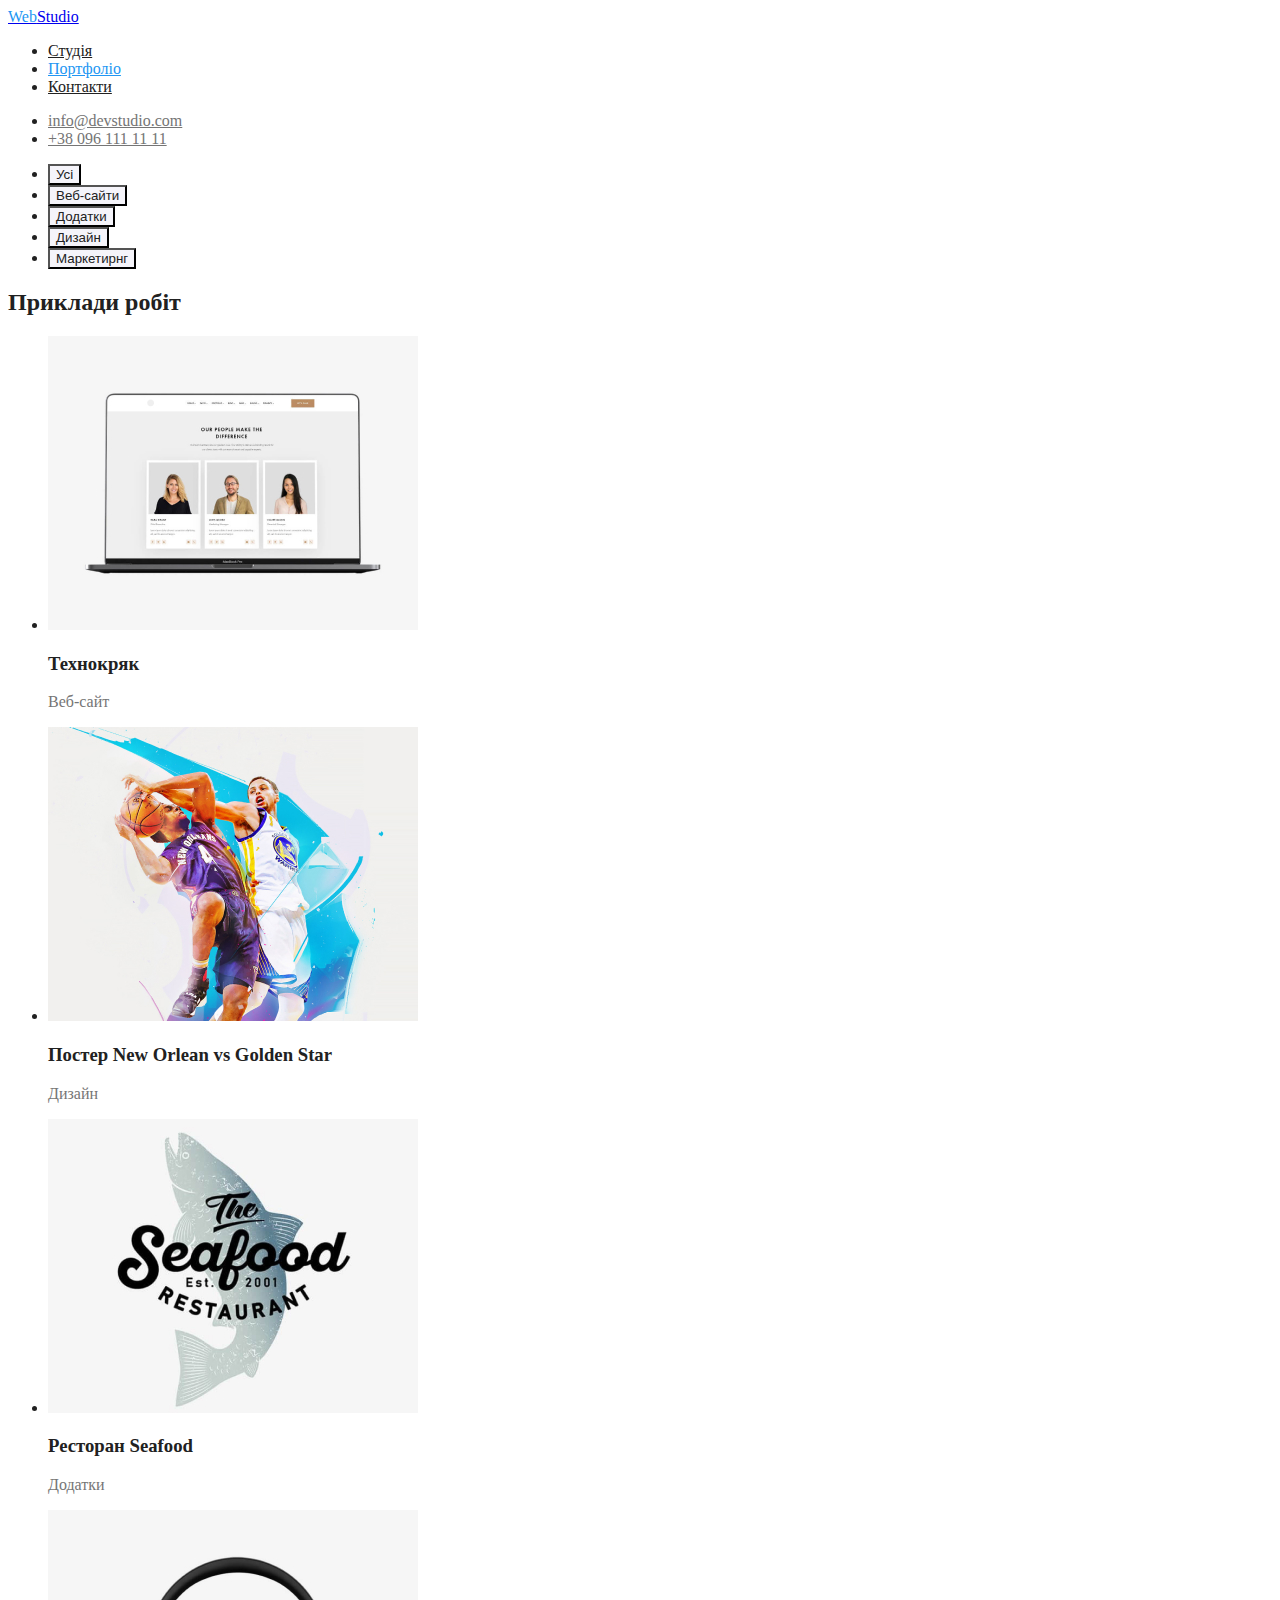
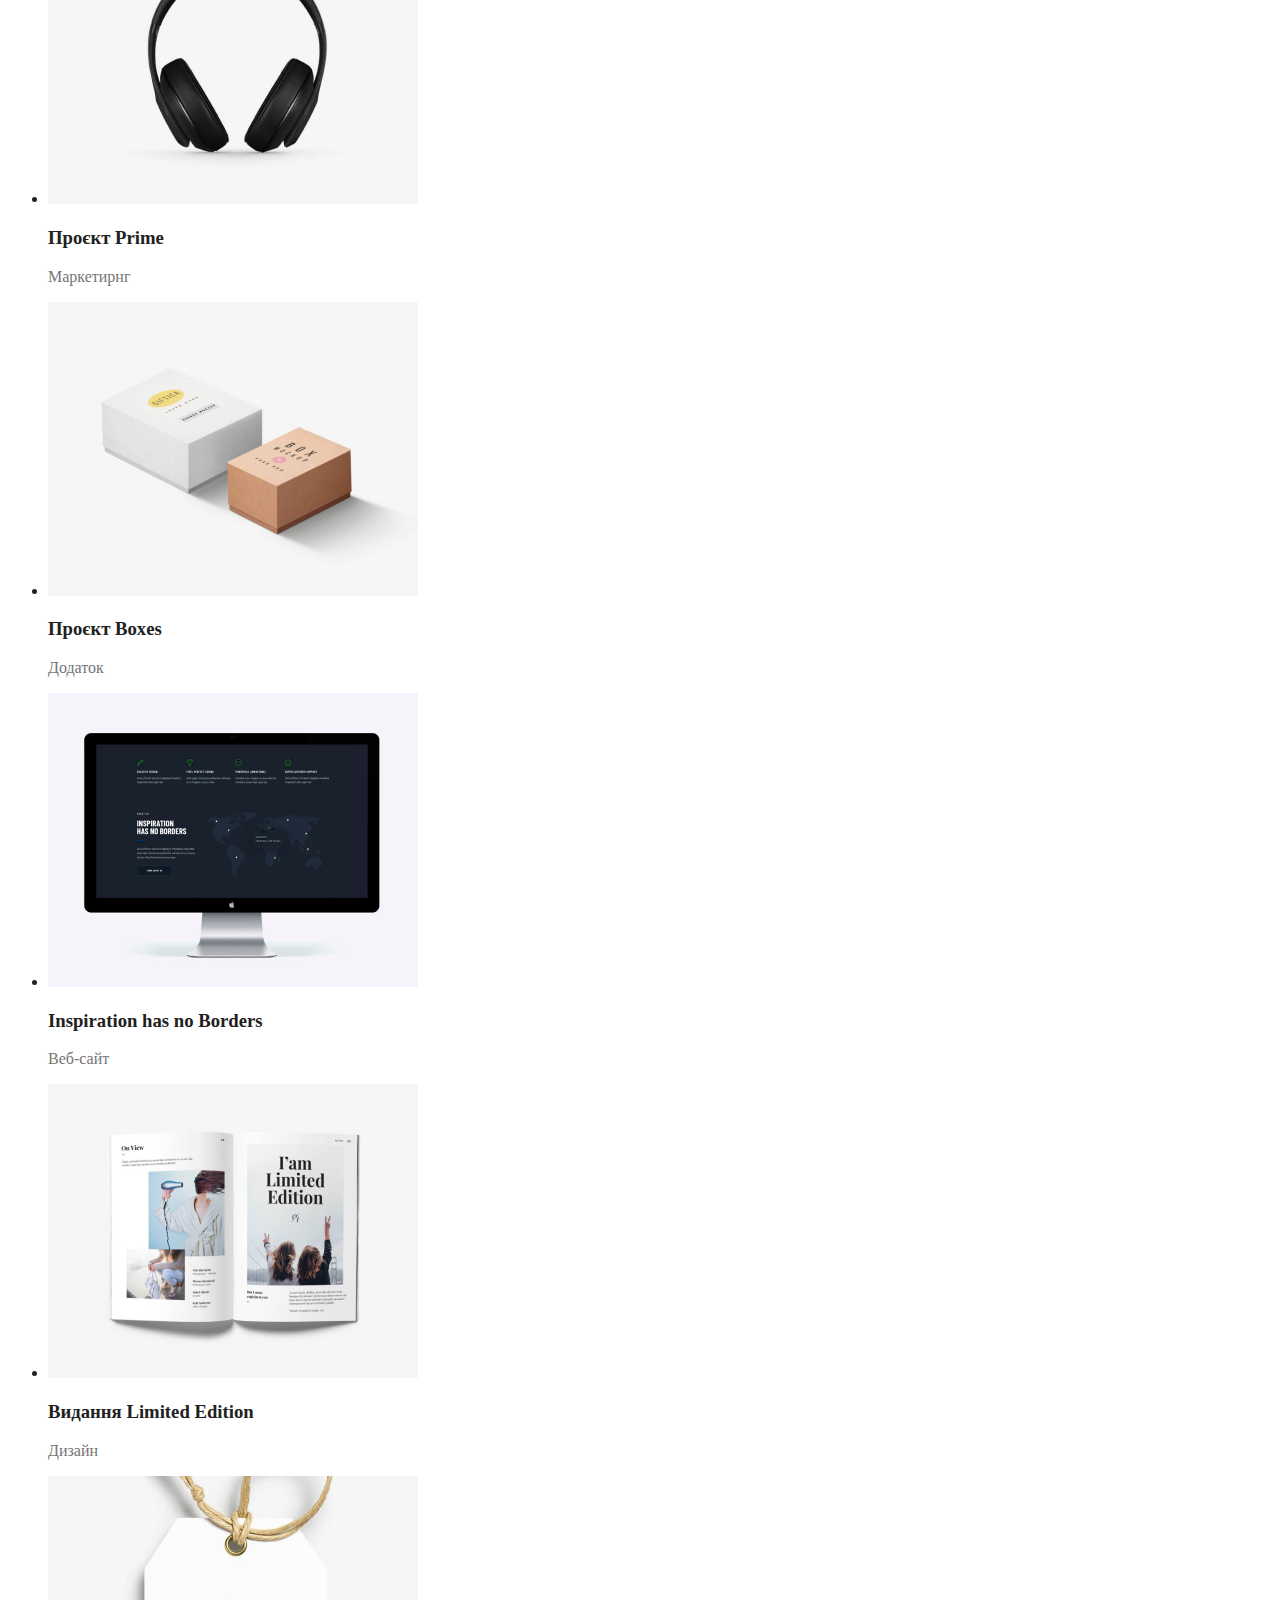
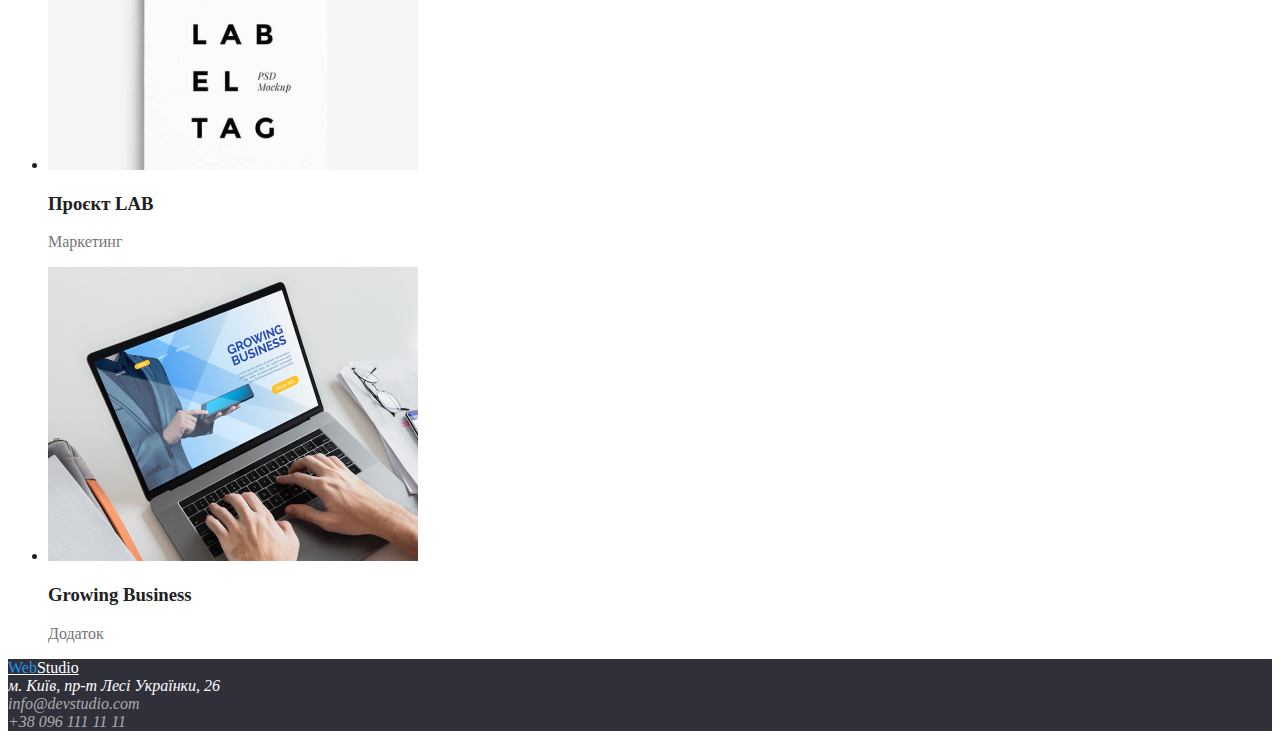
==== portfolio.html @ 151d794c "added portfolio and color style" ====
<!DOCTYPE html>
<html lang="uk">
  <head>
    <meta charset="UTF-8" />
    <meta http-equiv="X-UA-Compatible" content="IE=edge" />
    <meta name="viewport" content="width=device-width, initial-scale=1.0" />
    <title>Document</title>
    <link rel="stylesheet" href="./css/styles.css" />
  </head>
  <body>
    <header>
      <nav>
        <a href="/" class="logo"><span class="logo-web">Web</span>Studio </a>

        <ul class="navs">
          <li><a href="./index.html" class="nav">Студія</a></li>
          <li><a href="./portfolio.html" class="nav active">Портфоліо</a></li>
          <li><a href="" class="nav">Контакти</a></li>
        </ul>
      </nav>
      <ul class="contacts">
        <li><a href="mailto:info@devstudio.com" class="contact">info@devstudio.com</a></li>
        <li><a href="tel:+380961111111" class="contact">+38 096 111 11 11</a></li>
      </ul>
    </header>
    <main>
      <section>
        <ul>
          <li><button type="button" class="btn primary">Усі</button></li>
          <li><button type="button" class="btn primary">Веб-сайти</button></li>
          <li><button type="button" class="btn primary">Додатки</button></li>
          <li><button type="button" class="btn primary">Дизайн</button></li>
          <li><button type="button" class="btn primary">Маркетирнг</button></li>
        </ul>
      </section>
      <section>
        <h2>Приклади робіт</h2>
        <ul>
          <li>
            <img src="./images/portfolio/techno.jpg" alt="Веб-сайт Технокряк" width="370"/>
            <h3>Технокряк</h3>
            <p class="work-type">Веб-сайт</p>
          </li>
          <li>
            <img src="./images/portfolio/poster.jpg" alt="Дизайн постеру" width="370" />
            <h3>Постер <span lang="en">New Orlean vs Golden Star</span></h3>
            <p class="work-type">Дизайн</p>
          </li>
          <li>
            <img src="./images/portfolio/seafood.jpg" alt="Додаток ресторана" width="370"/>
            <h3>Ресторан <span lang="en">Seafood</span></h3>
            <p class="work-type">Додатки</p>
          </li>
          <li>
            <img src="./images/portfolio/headphones.jpg" alt="Навушники Prime" width="370"/>
            <h3>Проєкт <span lang="en">Prime</span></h3>
            <p class="work-type">Маркетирнг</p>
          </li>
          <li>
            <img src="./images/portfolio/boxes.jpg" alt="Приклад коробок" width="370"/>
            <h3>Проєкт <span lang="en">Boxes</span></h3>
            <p class="work-type">Додаток</p>
          </li>
          <li>
            <img src="./images/portfolio/computer.jpg" alt="Веб-сайт Inspiration has no Borders" width="370"/>
            <h3><span lang="en">Inspiration has no Borders</span></h3>
            <p class="work-type">Веб-сайт</p>
          </li>
          <li>
            <img src="./images/portfolio/magazine.jpg" alt="Дизайн видання" width="370"/>
            <h3>Видання <span lang="en">Limited Edition</span></h3>
            <p class="work-type">Дизайн</p>
          </li>
          <li>
            <img src="./images/portfolio/lab.jpg" alt="Приклад етикетки" width="370"/>
            <h3>Проєкт <span lang="en">LAB</span></h3>
            <p class="work-type">Маркетинг</p>
          </li>
          <li>
            <img src="./images/portfolio/laptop.jpg" alt="Веб-сайт Growing Business" width="370"/>
            <h3><span lang="en">Growing Business</span></h3>
            <p class="work-type">Додаток</p>
          </li>
        </ul>
      </section>
    </main>
    <footer class="footer">
      <a href="/" class="logo-light"><span class="logo-web">Web</span>Studio</a>
      <address>
        <span class="address">м. Київ, пр-т Лесі Українки, 26 </span> <br />
        info@devstudio.com <br />
        +38 096 111 11 11
      </address>
    </footer>
  </body>
</html>
---- css/styles.css ----
/* основний колір - #212121 
вторинний - #757575
білий - FFFFFF
акцент - 2196F3*/

:root {
  --primary-text-color: #212121;
  --secondary-text-color: #757575;
  --accent-color: #2196f3;
  --white: #ffffff;
  --dark-bcg: #2f303a;
  --logo-color: #000000;
  --btn-primary-color:#F5F4FA;
}

body {
  color: var(--primary-text-color);
}

.logo-dark {
  color: var(--logo-color);
}

.logo-light {
  color: var(--white);
}

.logo-web {
  color: var(--accent-color);
}

.nav {
  color: var(--primary-text-color);
}

.contact {
  color: var(--secondary-text-color);
}

.nav:hover,
.nav:focus,
.contact:hover,
.contact:focus {
  color: var(--accent-color);
}

.nav.active {
  color: var(--accent-color);
}

.hero {
  background-color: var(--dark-bcg);
}

h1 {
  color: var(--white);
}

.feature-descr {
  color: var(--secondary-text-color);
}
.position {
  color: var(--secondary-text-color);
}

.footer {
  background-color: var(--dark-bcg);
}

.address {
  color: var(--white);
}

.footer {
  color: rgba(255, 255, 255, 0.6);
}

/* portfolio */


.btn.primary {
  color: var(--primary-text-color);
  background-color: var(--btn-primary-color);
}
.btn,
.btn:hover,
.btn:focus {
  background-color: var(--accent-color);
  color: var(--white);
}

.work-type{
    color: var(--secondary-text-color);
}
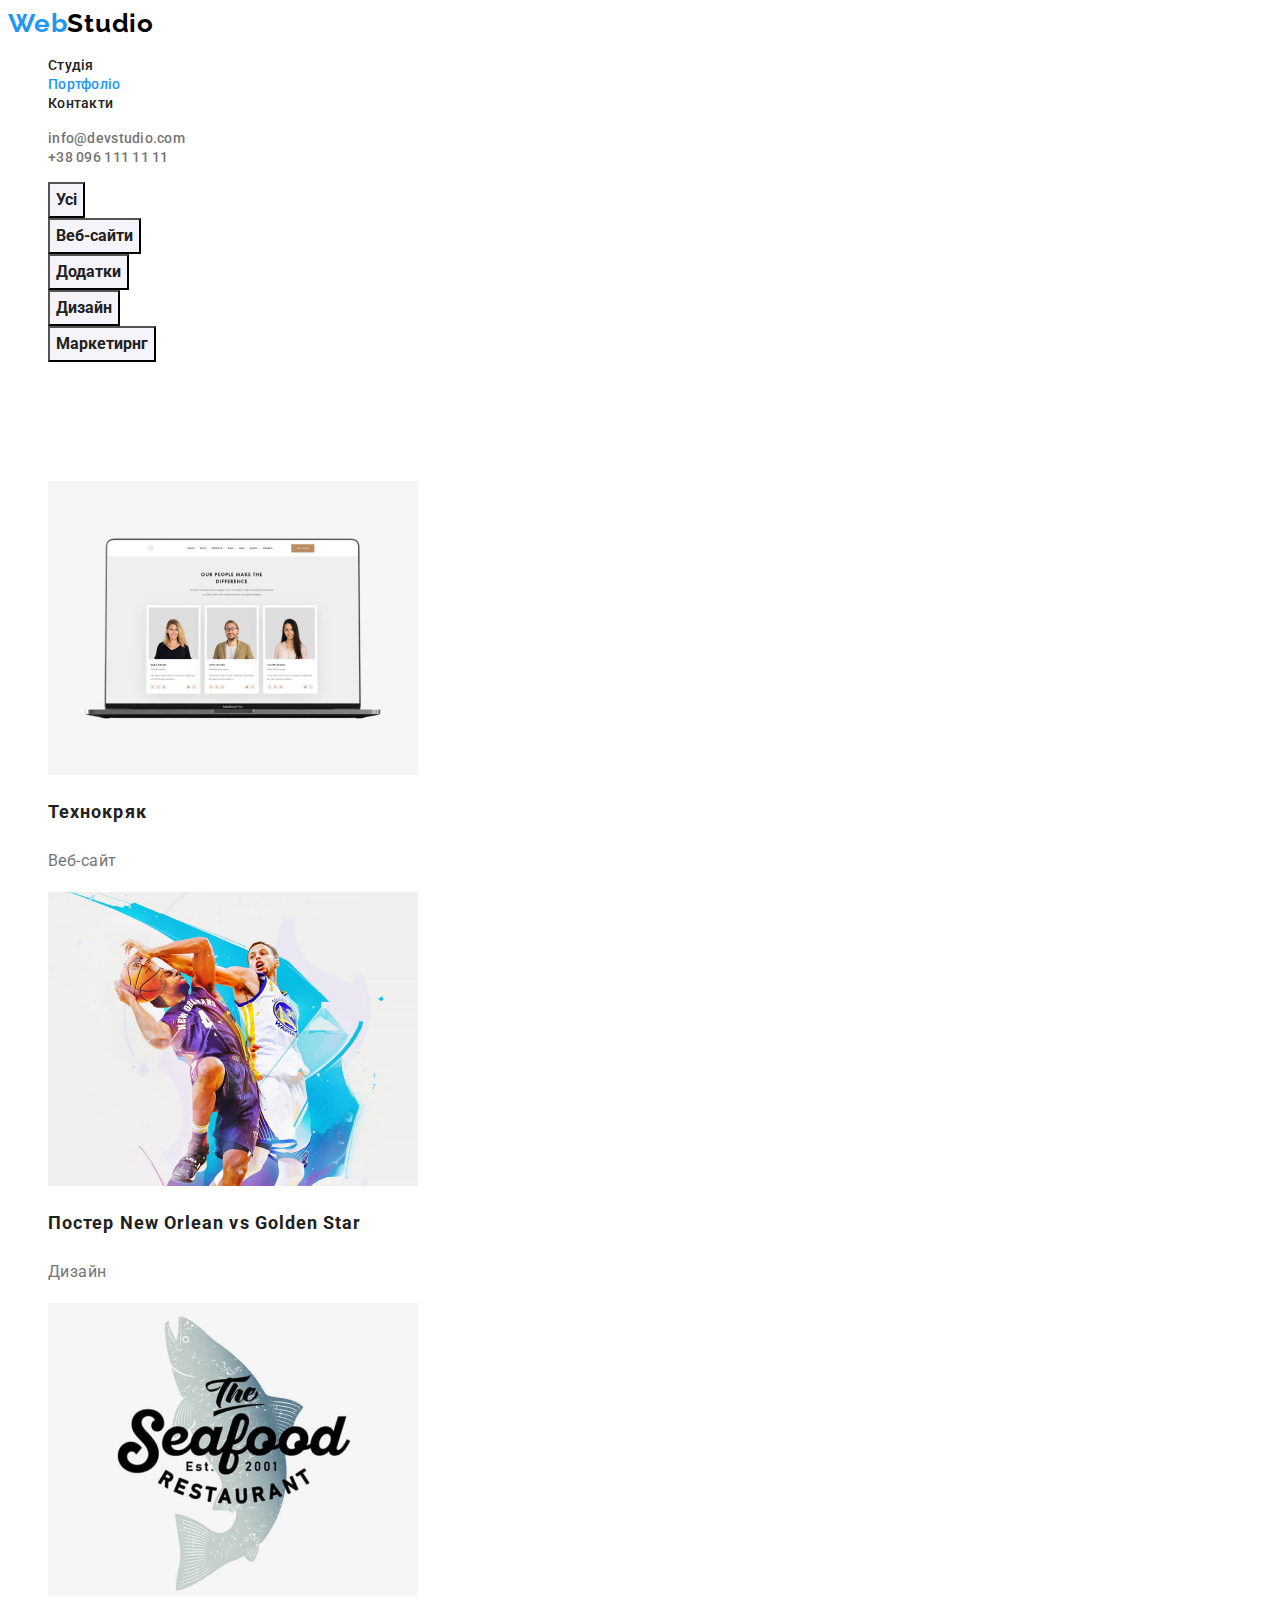
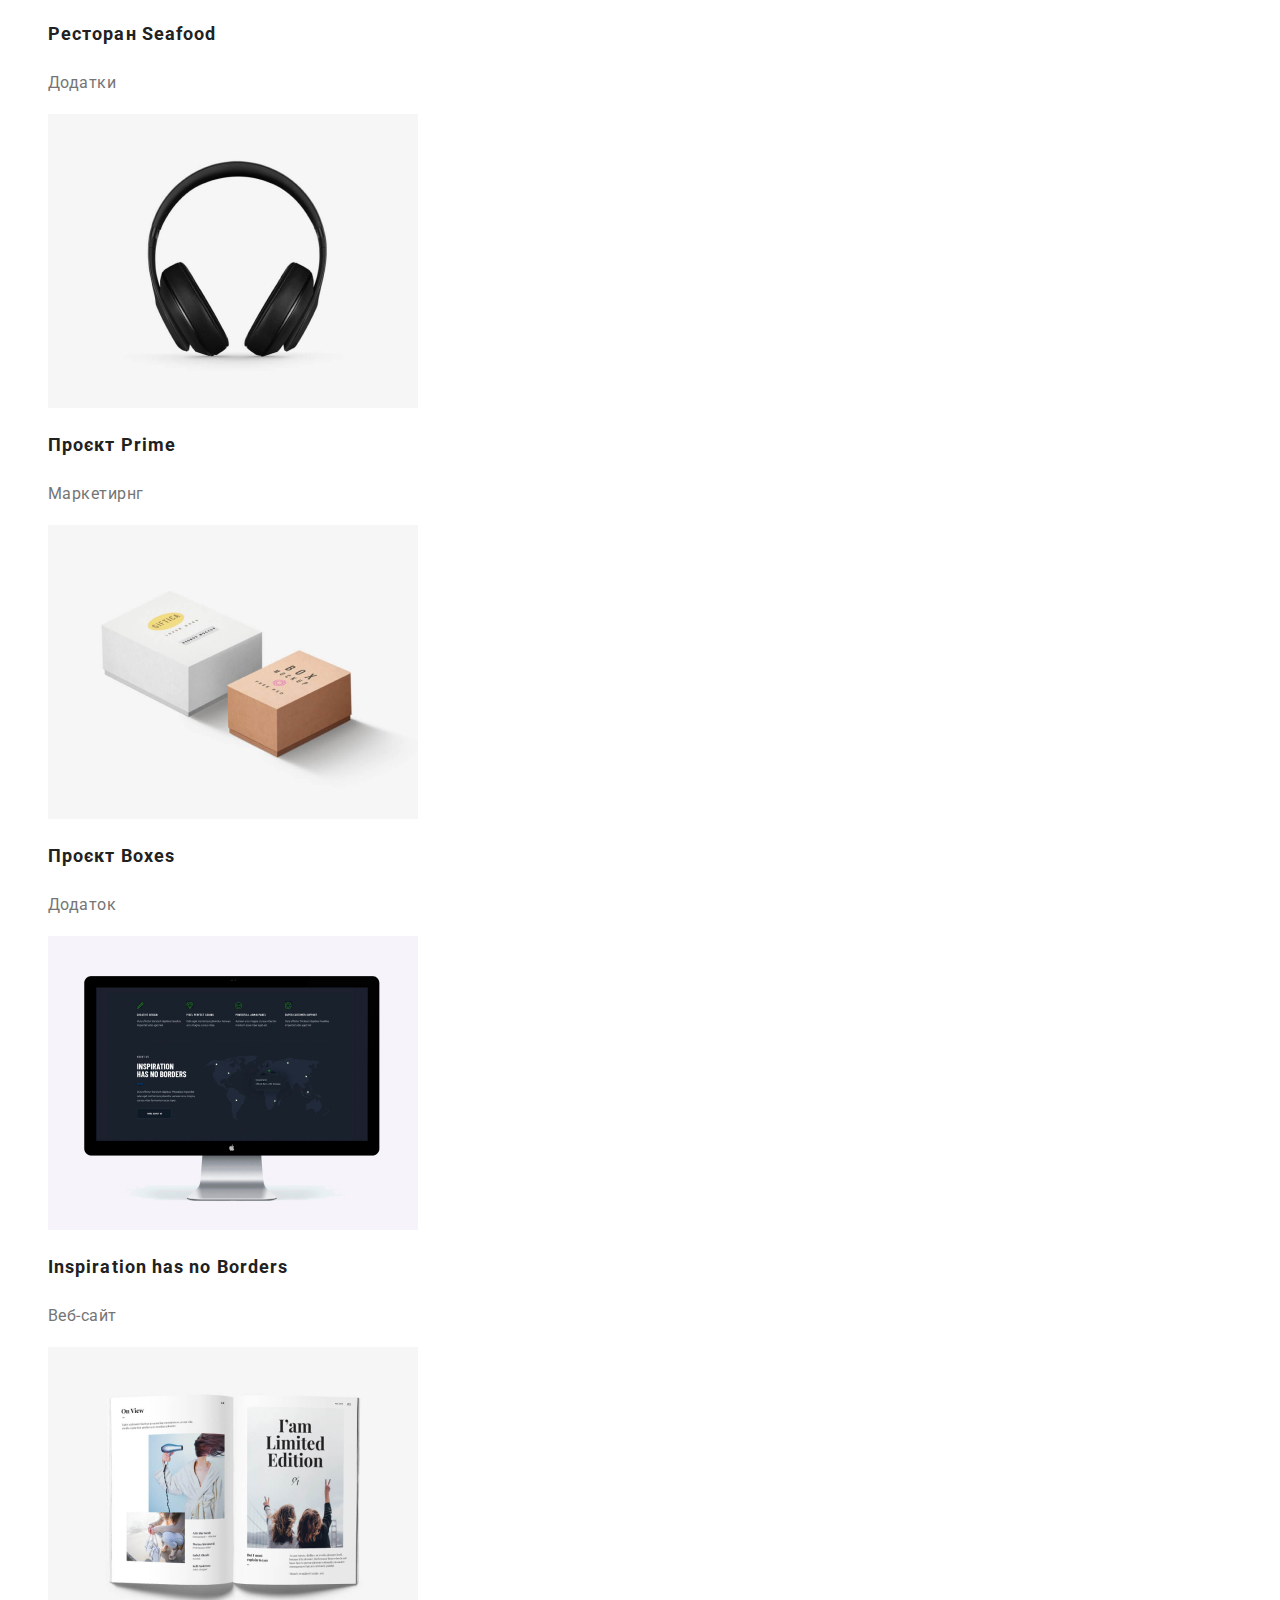
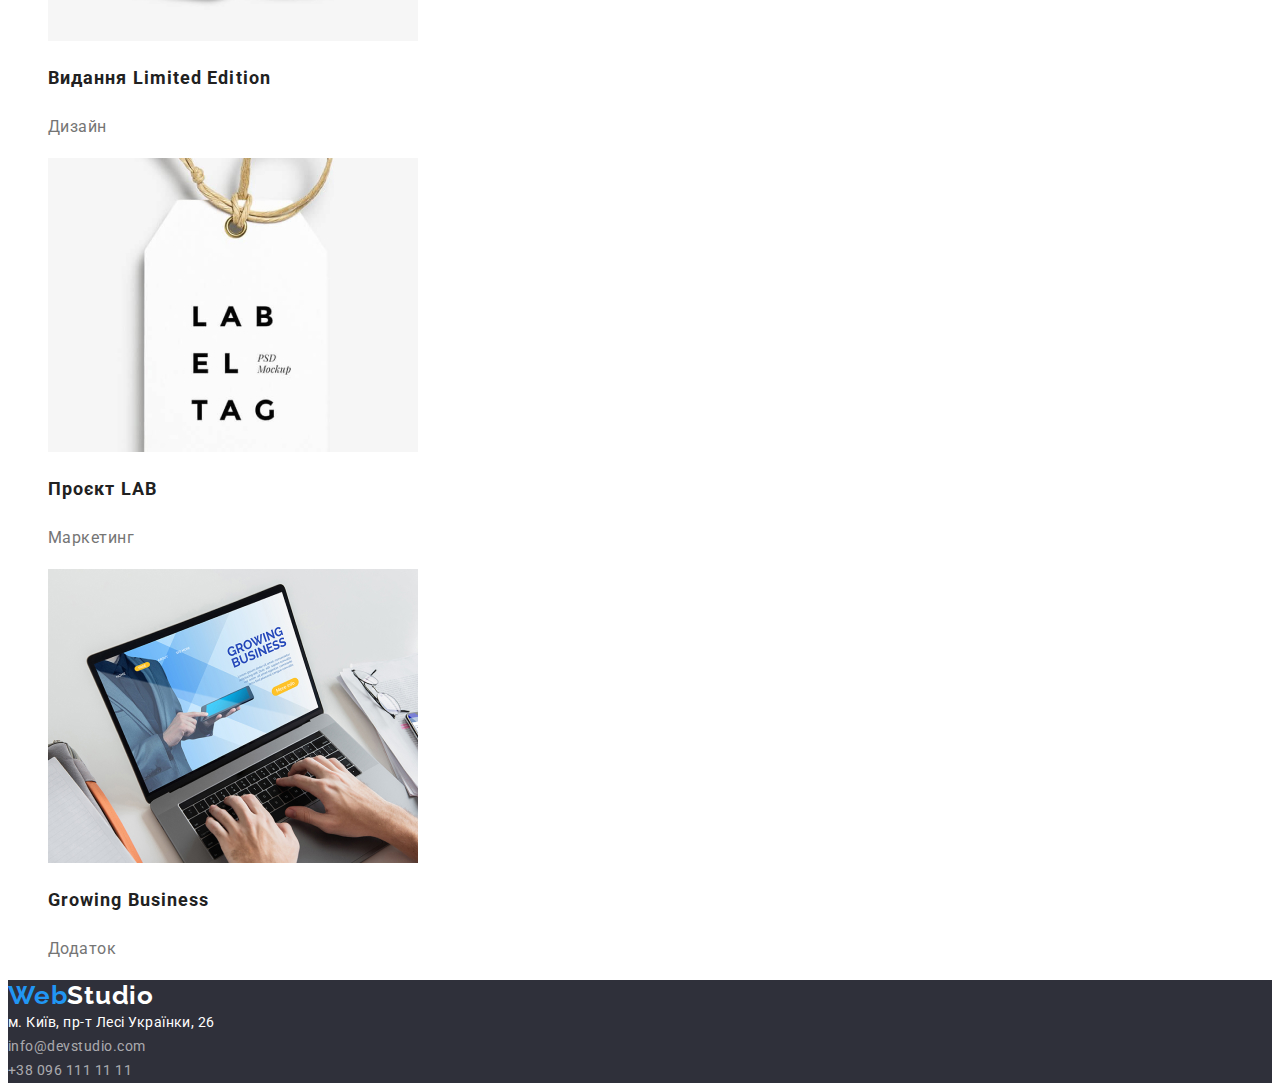
==== commit 14ea6c4f: "added css to texts" ====
--- a/portfolio.html
+++ b/portfolio.html
@@ -5,6 +5,7 @@
     <meta http-equiv="X-UA-Compatible" content="IE=edge" />
     <meta name="viewport" content="width=device-width, initial-scale=1.0" />
     <title>Document</title>
+    <link href="https://fonts.googleapis.com/css2?family=Raleway:wght@700&family=Roboto:wght@400;500;700;900&display=swap" rel="stylesheet">
     <link rel="stylesheet" href="./css/styles.css" />
   </head>
   <body>
@@ -12,20 +13,20 @@
       <nav>
         <a href="/" class="logo"><span class="logo-web">Web</span>Studio </a>
 
-        <ul class="navs">
+        <ul class="navs list">
           <li><a href="./index.html" class="nav">Студія</a></li>
           <li><a href="./portfolio.html" class="nav active">Портфоліо</a></li>
           <li><a href="" class="nav">Контакти</a></li>
         </ul>
       </nav>
-      <ul class="contacts">
+      <ul class="contacts list">
         <li><a href="mailto:info@devstudio.com" class="contact">info@devstudio.com</a></li>
         <li><a href="tel:+380961111111" class="contact">+38 096 111 11 11</a></li>
       </ul>
     </header>
     <main>
       <section>
-        <ul>
+        <ul class="list">
           <li><button type="button" class="btn primary">Усі</button></li>
           <li><button type="button" class="btn primary">Веб-сайти</button></li>
           <li><button type="button" class="btn primary">Додатки</button></li>
@@ -34,59 +35,59 @@
         </ul>
       </section>
       <section>
-        <h2>Приклади робіт</h2>
-        <ul>
+        <h1>Приклади робіт</h1>
+        <ul class="list">
           <li>
             <img src="./images/portfolio/techno.jpg" alt="Веб-сайт Технокряк" width="370"/>
-            <h3>Технокряк</h3>
+            <h2 class="work-title">Технокряк</h2>
             <p class="work-type">Веб-сайт</p>
           </li>
           <li>
             <img src="./images/portfolio/poster.jpg" alt="Дизайн постеру" width="370" />
-            <h3>Постер <span lang="en">New Orlean vs Golden Star</span></h3>
+            <h2 class="work-title">Постер <span lang="en">New Orlean vs Golden Star</span></h2>
             <p class="work-type">Дизайн</p>
           </li>
           <li>
             <img src="./images/portfolio/seafood.jpg" alt="Додаток ресторана" width="370"/>
-            <h3>Ресторан <span lang="en">Seafood</span></h3>
+            <h2 class="work-title">Ресторан <span lang="en">Seafood</span></h2>
             <p class="work-type">Додатки</p>
           </li>
           <li>
             <img src="./images/portfolio/headphones.jpg" alt="Навушники Prime" width="370"/>
-            <h3>Проєкт <span lang="en">Prime</span></h3>
+            <h2 class="work-title">Проєкт <span lang="en">Prime</span></h2>
             <p class="work-type">Маркетирнг</p>
           </li>
           <li>
             <img src="./images/portfolio/boxes.jpg" alt="Приклад коробок" width="370"/>
-            <h3>Проєкт <span lang="en">Boxes</span></h3>
+            <h2 class="work-title">Проєкт <span lang="en">Boxes</span></h2>
             <p class="work-type">Додаток</p>
           </li>
           <li>
             <img src="./images/portfolio/computer.jpg" alt="Веб-сайт Inspiration has no Borders" width="370"/>
-            <h3><span lang="en">Inspiration has no Borders</span></h3>
+            <h2 class="work-title"><span lang="en">Inspiration has no Borders</span></h2>
             <p class="work-type">Веб-сайт</p>
           </li>
           <li>
             <img src="./images/portfolio/magazine.jpg" alt="Дизайн видання" width="370"/>
-            <h3>Видання <span lang="en">Limited Edition</span></h3>
+            <h2 class="work-title">Видання <span lang="en">Limited Edition</span></h2>
             <p class="work-type">Дизайн</p>
           </li>
           <li>
             <img src="./images/portfolio/lab.jpg" alt="Приклад етикетки" width="370"/>
-            <h3>Проєкт <span lang="en">LAB</span></h3>
+            <h2 class="work-title">Проєкт <span lang="en">LAB</span></h2>
             <p class="work-type">Маркетинг</p>
           </li>
           <li>
             <img src="./images/portfolio/laptop.jpg" alt="Веб-сайт Growing Business" width="370"/>
-            <h3><span lang="en">Growing Business</span></h3>
+            <h2 class="work-title"><span lang="en">Growing Business</span></h2>
             <p class="work-type">Додаток</p>
           </li>
         </ul>
       </section>
     </main>
     <footer class="footer">
-      <a href="/" class="logo-light"><span class="logo-web">Web</span>Studio</a>
-      <address>
+      <a href="/" class="logo light"><span class="logo-web">Web</span>Studio</a>
+      <address class="footer-address">
         <span class="address">м. Київ, пр-т Лесі Українки, 26 </span> <br />
         info@devstudio.com <br />
         +38 096 111 11 11
--- a/css/styles.css
+++ b/css/styles.css
@@ -10,18 +10,27 @@
   --white: #ffffff;
   --dark-bcg: #2f303a;
   --logo-color: #000000;
-  --btn-primary-color:#F5F4FA;
+  --btn-primary-color: #f5f4fa;
 }
 
 body {
+  background-color: var(--white);
   color: var(--primary-text-color);
+  font-family: "Roboto", sans-serif;
+  letter-spacing: 0.03em;
 }
 
-.logo-dark {
+.logo {
   color: var(--logo-color);
+  font-family: "Raleway", sans-serif;
+  letter-spacing: 0.03em;
+  font-weight: 700;
+  font-size: 26px;
+  line-height: 1.2;
+  text-decoration: none;
 }
 
-.logo-light {
+.logo.light {
   color: var(--white);
 }
 
@@ -29,12 +38,26 @@
   color: var(--accent-color);
 }
 
+.list {
+  list-style-type: none;
+}
+
 .nav {
   color: var(--primary-text-color);
+  font-weight: 500;
+  font-size: 14px;
+  line-height: 1.14;
+  letter-spacing: 0.02em;
+  text-decoration: none;
 }
 
 .contact {
   color: var(--secondary-text-color);
+  font-weight: 500;
+  font-size: 14px;
+  line-height: 1.14;
+  letter-spacing: 0.02em;
+  text-decoration: none;
 }
 
 .nav:hover,
@@ -54,29 +77,64 @@
 
 h1 {
   color: var(--white);
+  font-weight: 900;
+  font-size: 44px;
+  line-height: 1.36;
+  text-align: center;
+  letter-spacing: 0.06em;
+  text-transform: uppercase;
+}
+
+.feature {
+  font-weight: 700;
+  font-size: 14px;
+  line-height: 1.14;
 }
 
 .feature-descr {
   color: var(--secondary-text-color);
+  font-weight: 400;
+  font-size: 14px;
+  line-height: 1.7;
 }
+
+.section-title {
+  font-weight: 700;
+  font-size: 36px;
+  line-height: 1.17;
+  text-align: center;
+}
+
+.name {
+  font-weight: 500;
+  font-size: 16px;
+  line-height: 1.19;
+}
+
 .position {
   color: var(--secondary-text-color);
+  font-weight: 400;
+  font-size: 16px;
+  line-height: 1.19;
 }
 
 .footer {
   background-color: var(--dark-bcg);
+  color: rgba(255, 255, 255, 0.6);
+}
+
+.footer-address {
+  font-weight: 400;
+  font-size: 14px;
+  line-height: 1.7;
+  font-style: normal;
 }
 
 .address {
   color: var(--white);
 }
 
-.footer {
-  color: rgba(255, 255, 255, 0.6);
-}
-
 /* portfolio */
-
 
 .btn.primary {
   color: var(--primary-text-color);
@@ -87,8 +145,23 @@
 .btn:focus {
   background-color: var(--accent-color);
   color: var(--white);
+  font-family: inherit;
+  font-weight: 700;
+  font-size: 16px;
+  line-height: 30px;
+  letter-spacing: 0.06 em;
 }
 
-.work-type{
-    color: var(--secondary-text-color);
-}+.work-title {
+  font-weight: 700;
+  font-size: 18px;
+  line-height: 2;
+  letter-spacing: 0.06em;
+}
+.work-type {
+  color: var(--secondary-text-color);
+  font-weight: 400;
+  font-size: 16px;
+  line-height: 1.88;
+  letter-spacing: 0.03em;
+}
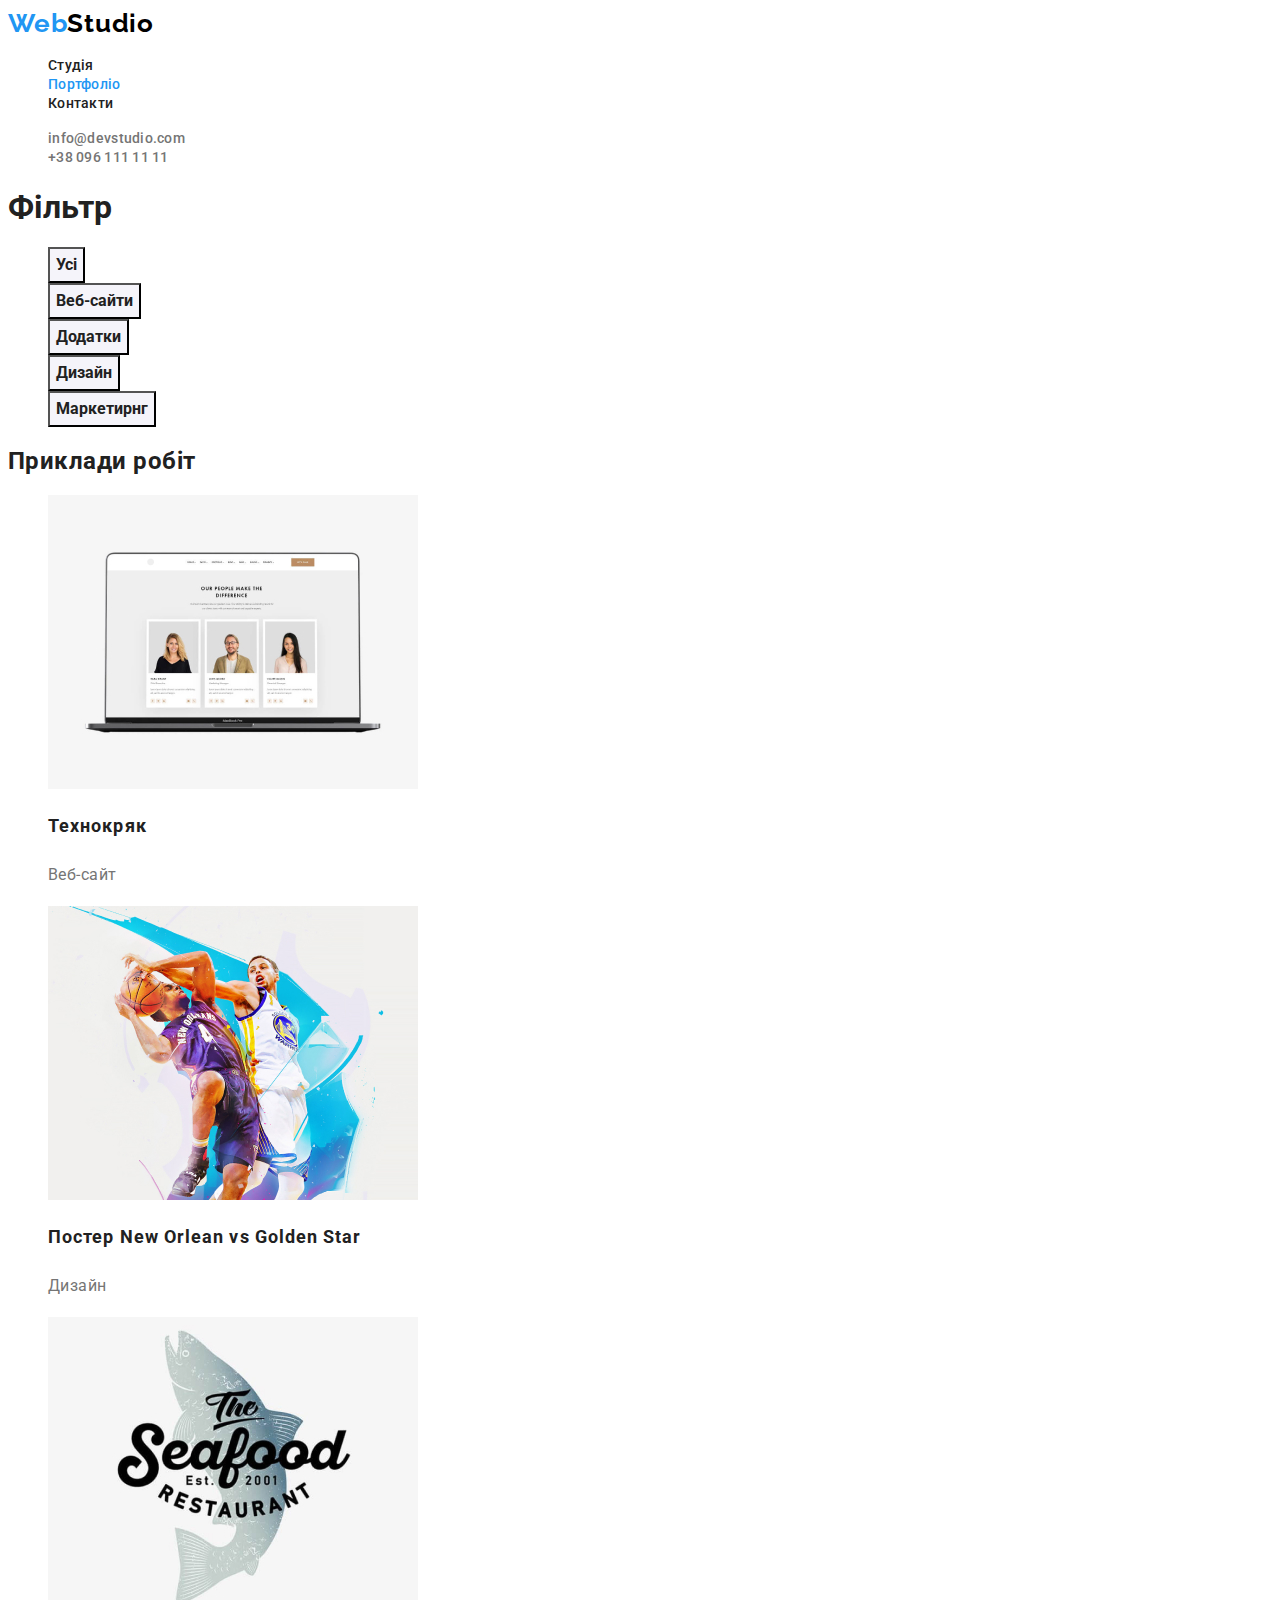
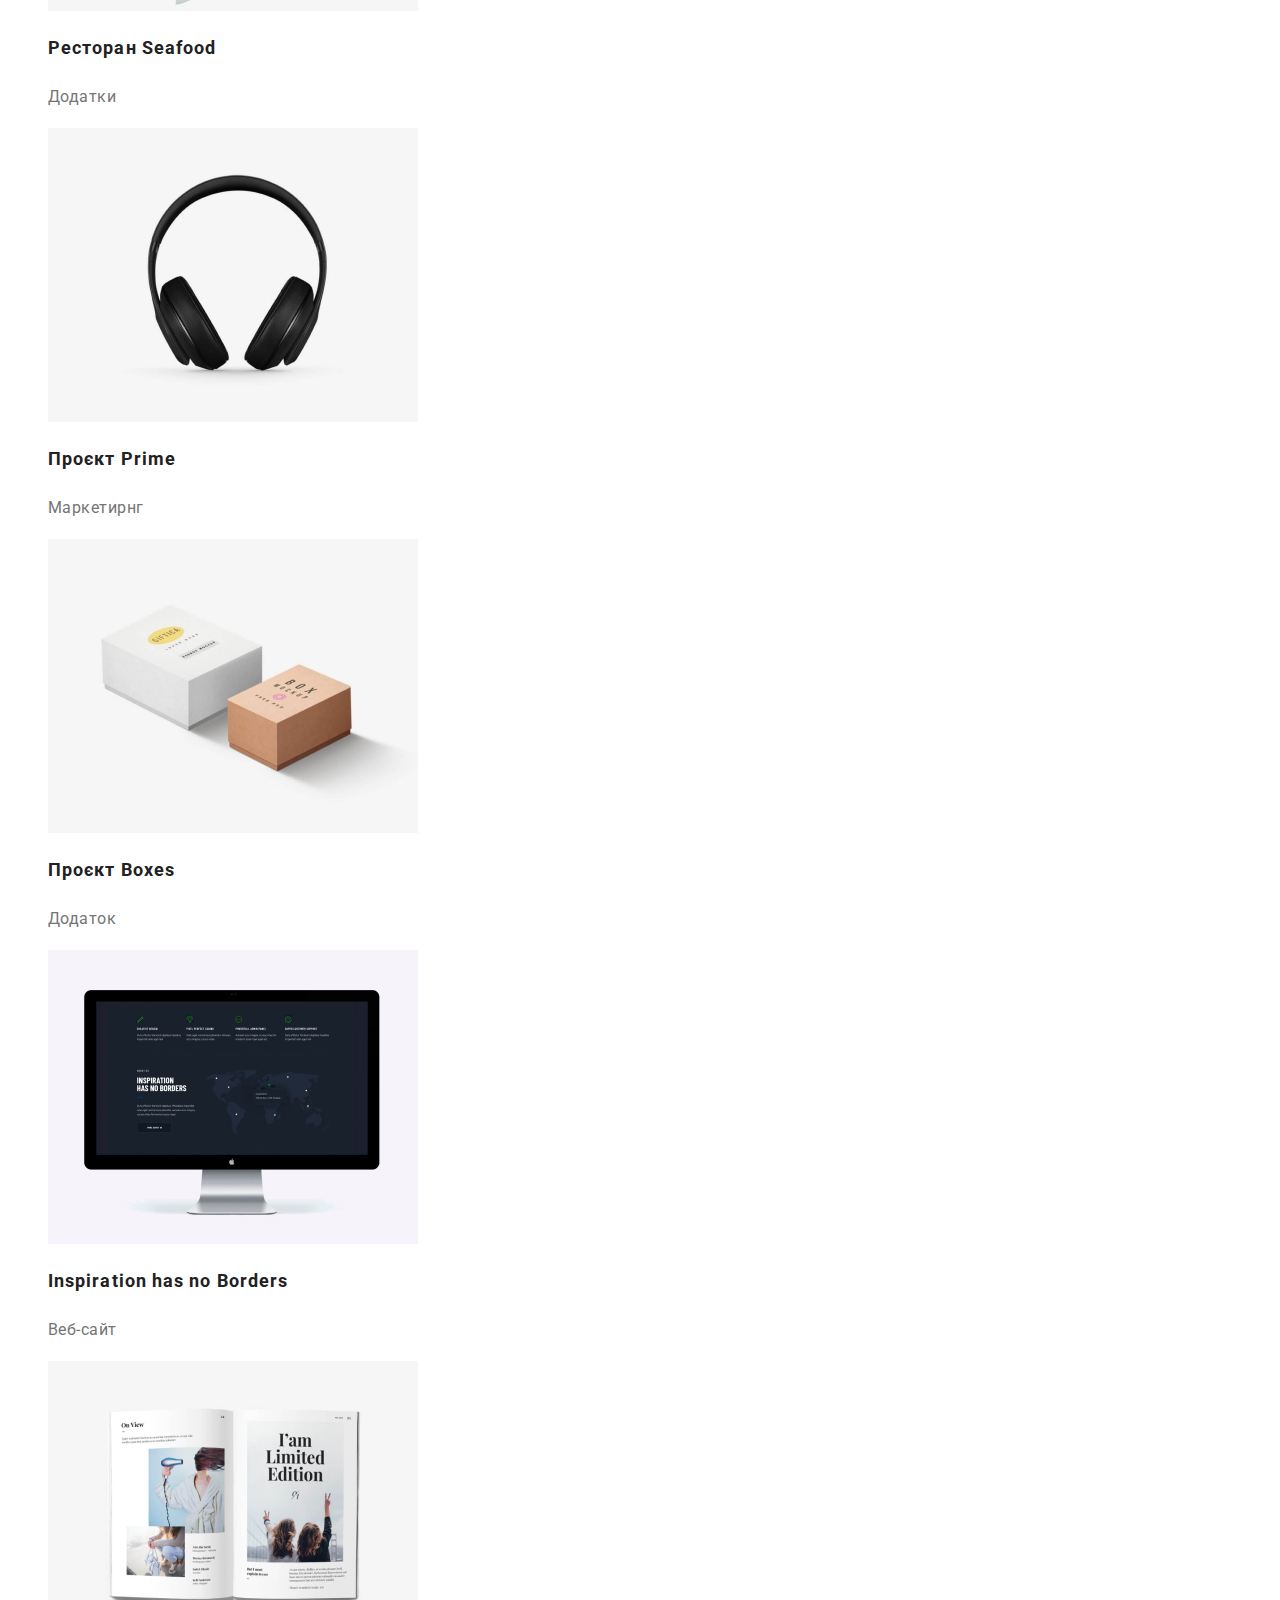
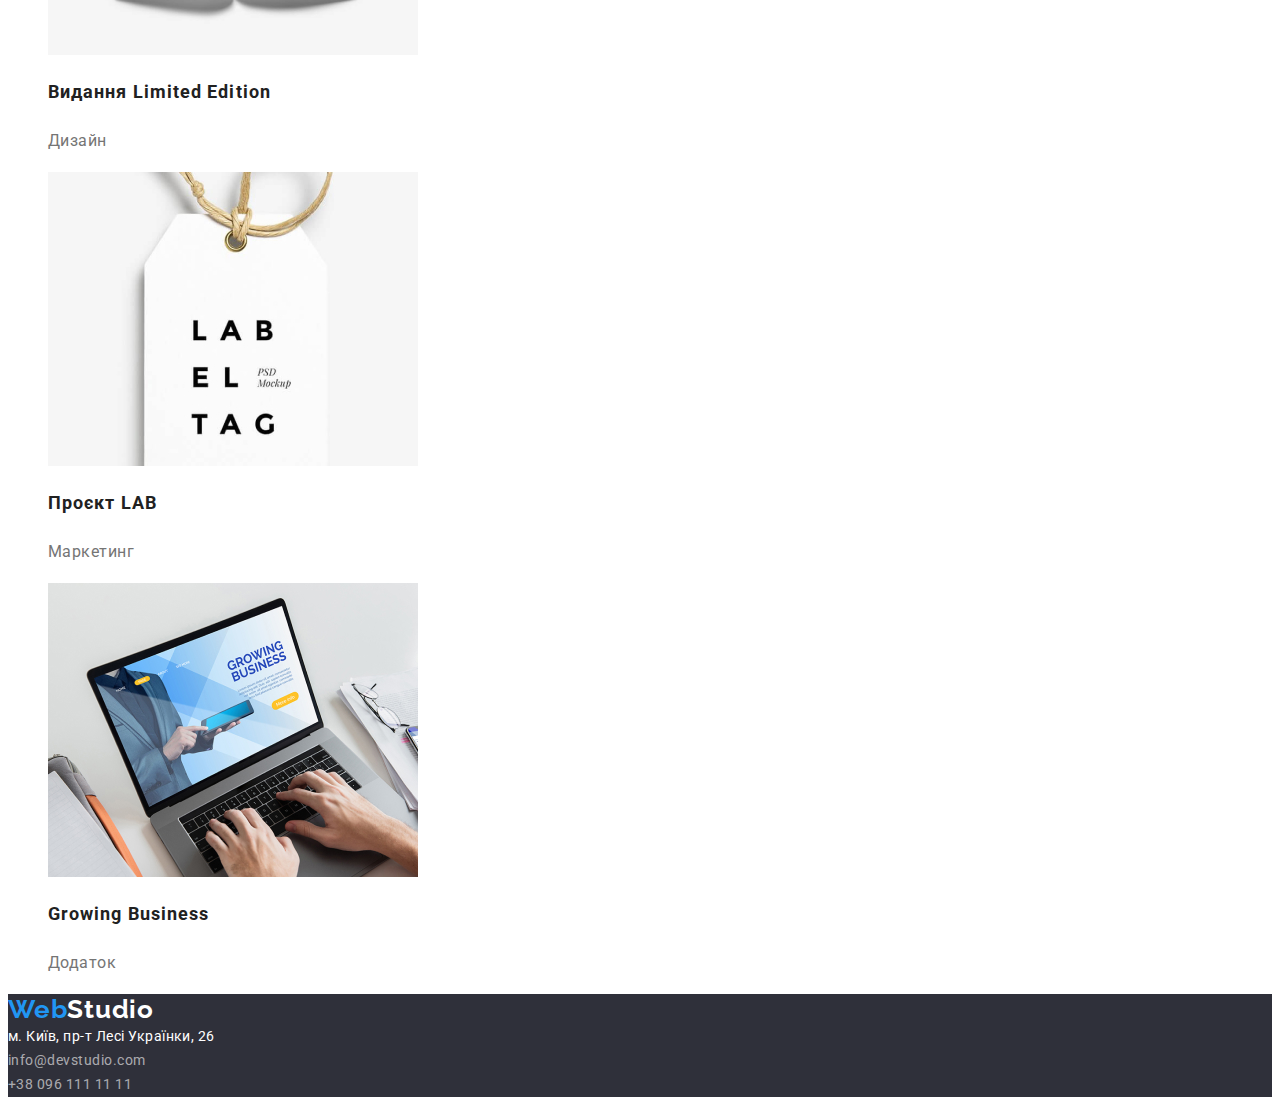
==== commit eab5ad6f: "added title to section and removed normal font-weight" ====
--- a/portfolio.html
+++ b/portfolio.html
@@ -5,7 +5,10 @@
     <meta http-equiv="X-UA-Compatible" content="IE=edge" />
     <meta name="viewport" content="width=device-width, initial-scale=1.0" />
     <title>Document</title>
-    <link href="https://fonts.googleapis.com/css2?family=Raleway:wght@700&family=Roboto:wght@400;500;700;900&display=swap" rel="stylesheet">
+    <link
+      href="https://fonts.googleapis.com/css2?family=Raleway:wght@700&family=Roboto:wght@400;500;700;900&display=swap"
+      rel="stylesheet"
+    />
     <link rel="stylesheet" href="./css/styles.css" />
   </head>
   <body>
@@ -20,12 +23,19 @@
         </ul>
       </nav>
       <ul class="contacts list">
-        <li><a href="mailto:info@devstudio.com" class="contact">info@devstudio.com</a></li>
-        <li><a href="tel:+380961111111" class="contact">+38 096 111 11 11</a></li>
+        <li>
+          <a href="mailto:info@devstudio.com" class="contact"
+            >info@devstudio.com</a
+          >
+        </li>
+        <li>
+          <a href="tel:+380961111111" class="contact">+38 096 111 11 11</a>
+        </li>
       </ul>
     </header>
     <main>
       <section>
+        <h1>Фільтр</h1>
         <ul class="list">
           <li><button type="button" class="btn primary">Усі</button></li>
           <li><button type="button" class="btn primary">Веб-сайти</button></li>
@@ -35,50 +45,92 @@
         </ul>
       </section>
       <section>
-        <h1>Приклади робіт</h1>
+        <h2>Приклади робіт</h2>
         <ul class="list">
           <li>
-            <img src="./images/portfolio/techno.jpg" alt="Веб-сайт Технокряк" width="370"/>
+            <img
+              src="./images/portfolio/techno.jpg"
+              alt="Веб-сайт Технокряк"
+              width="370"
+            />
             <h2 class="work-title">Технокряк</h2>
             <p class="work-type">Веб-сайт</p>
           </li>
           <li>
-            <img src="./images/portfolio/poster.jpg" alt="Дизайн постеру" width="370" />
-            <h2 class="work-title">Постер <span lang="en">New Orlean vs Golden Star</span></h2>
+            <img
+              src="./images/portfolio/poster.jpg"
+              alt="Дизайн постеру"
+              width="370"
+            />
+            <h2 class="work-title">
+              Постер <span lang="en">New Orlean vs Golden Star</span>
+            </h2>
             <p class="work-type">Дизайн</p>
           </li>
           <li>
-            <img src="./images/portfolio/seafood.jpg" alt="Додаток ресторана" width="370"/>
+            <img
+              src="./images/portfolio/seafood.jpg"
+              alt="Додаток ресторана"
+              width="370"
+            />
             <h2 class="work-title">Ресторан <span lang="en">Seafood</span></h2>
             <p class="work-type">Додатки</p>
           </li>
           <li>
-            <img src="./images/portfolio/headphones.jpg" alt="Навушники Prime" width="370"/>
+            <img
+              src="./images/portfolio/headphones.jpg"
+              alt="Навушники Prime"
+              width="370"
+            />
             <h2 class="work-title">Проєкт <span lang="en">Prime</span></h2>
             <p class="work-type">Маркетирнг</p>
           </li>
           <li>
-            <img src="./images/portfolio/boxes.jpg" alt="Приклад коробок" width="370"/>
+            <img
+              src="./images/portfolio/boxes.jpg"
+              alt="Приклад коробок"
+              width="370"
+            />
             <h2 class="work-title">Проєкт <span lang="en">Boxes</span></h2>
             <p class="work-type">Додаток</p>
           </li>
           <li>
-            <img src="./images/portfolio/computer.jpg" alt="Веб-сайт Inspiration has no Borders" width="370"/>
-            <h2 class="work-title"><span lang="en">Inspiration has no Borders</span></h2>
+            <img
+              src="./images/portfolio/computer.jpg"
+              alt="Веб-сайт Inspiration has no Borders"
+              width="370"
+            />
+            <h2 class="work-title">
+              <span lang="en">Inspiration has no Borders</span>
+            </h2>
             <p class="work-type">Веб-сайт</p>
           </li>
           <li>
-            <img src="./images/portfolio/magazine.jpg" alt="Дизайн видання" width="370"/>
-            <h2 class="work-title">Видання <span lang="en">Limited Edition</span></h2>
+            <img
+              src="./images/portfolio/magazine.jpg"
+              alt="Дизайн видання"
+              width="370"
+            />
+            <h2 class="work-title">
+              Видання <span lang="en">Limited Edition</span>
+            </h2>
             <p class="work-type">Дизайн</p>
           </li>
           <li>
-            <img src="./images/portfolio/lab.jpg" alt="Приклад етикетки" width="370"/>
+            <img
+              src="./images/portfolio/lab.jpg"
+              alt="Приклад етикетки"
+              width="370"
+            />
             <h2 class="work-title">Проєкт <span lang="en">LAB</span></h2>
             <p class="work-type">Маркетинг</p>
           </li>
           <li>
-            <img src="./images/portfolio/laptop.jpg" alt="Веб-сайт Growing Business" width="370"/>
+            <img
+              src="./images/portfolio/laptop.jpg"
+              alt="Веб-сайт Growing Business"
+              width="370"
+            />
             <h2 class="work-title"><span lang="en">Growing Business</span></h2>
             <p class="work-type">Додаток</p>
           </li>
--- a/css/styles.css
+++ b/css/styles.css
@@ -75,7 +75,7 @@
   background-color: var(--dark-bcg);
 }
 
-h1 {
+.hero-title {
   color: var(--white);
   font-weight: 900;
   font-size: 44px;
@@ -93,7 +93,6 @@
 
 .feature-descr {
   color: var(--secondary-text-color);
-  font-weight: 400;
   font-size: 14px;
   line-height: 1.7;
 }
@@ -113,7 +112,6 @@
 
 .position {
   color: var(--secondary-text-color);
-  font-weight: 400;
   font-size: 16px;
   line-height: 1.19;
 }
@@ -124,7 +122,6 @@
 }
 
 .footer-address {
-  font-weight: 400;
   font-size: 14px;
   line-height: 1.7;
   font-style: normal;
@@ -150,6 +147,7 @@
   font-size: 16px;
   line-height: 30px;
   letter-spacing: 0.06 em;
+  cursor: pointer;
 }
 
 .work-title {
@@ -160,7 +158,6 @@
 }
 .work-type {
   color: var(--secondary-text-color);
-  font-weight: 400;
   font-size: 16px;
   line-height: 1.88;
   letter-spacing: 0.03em;
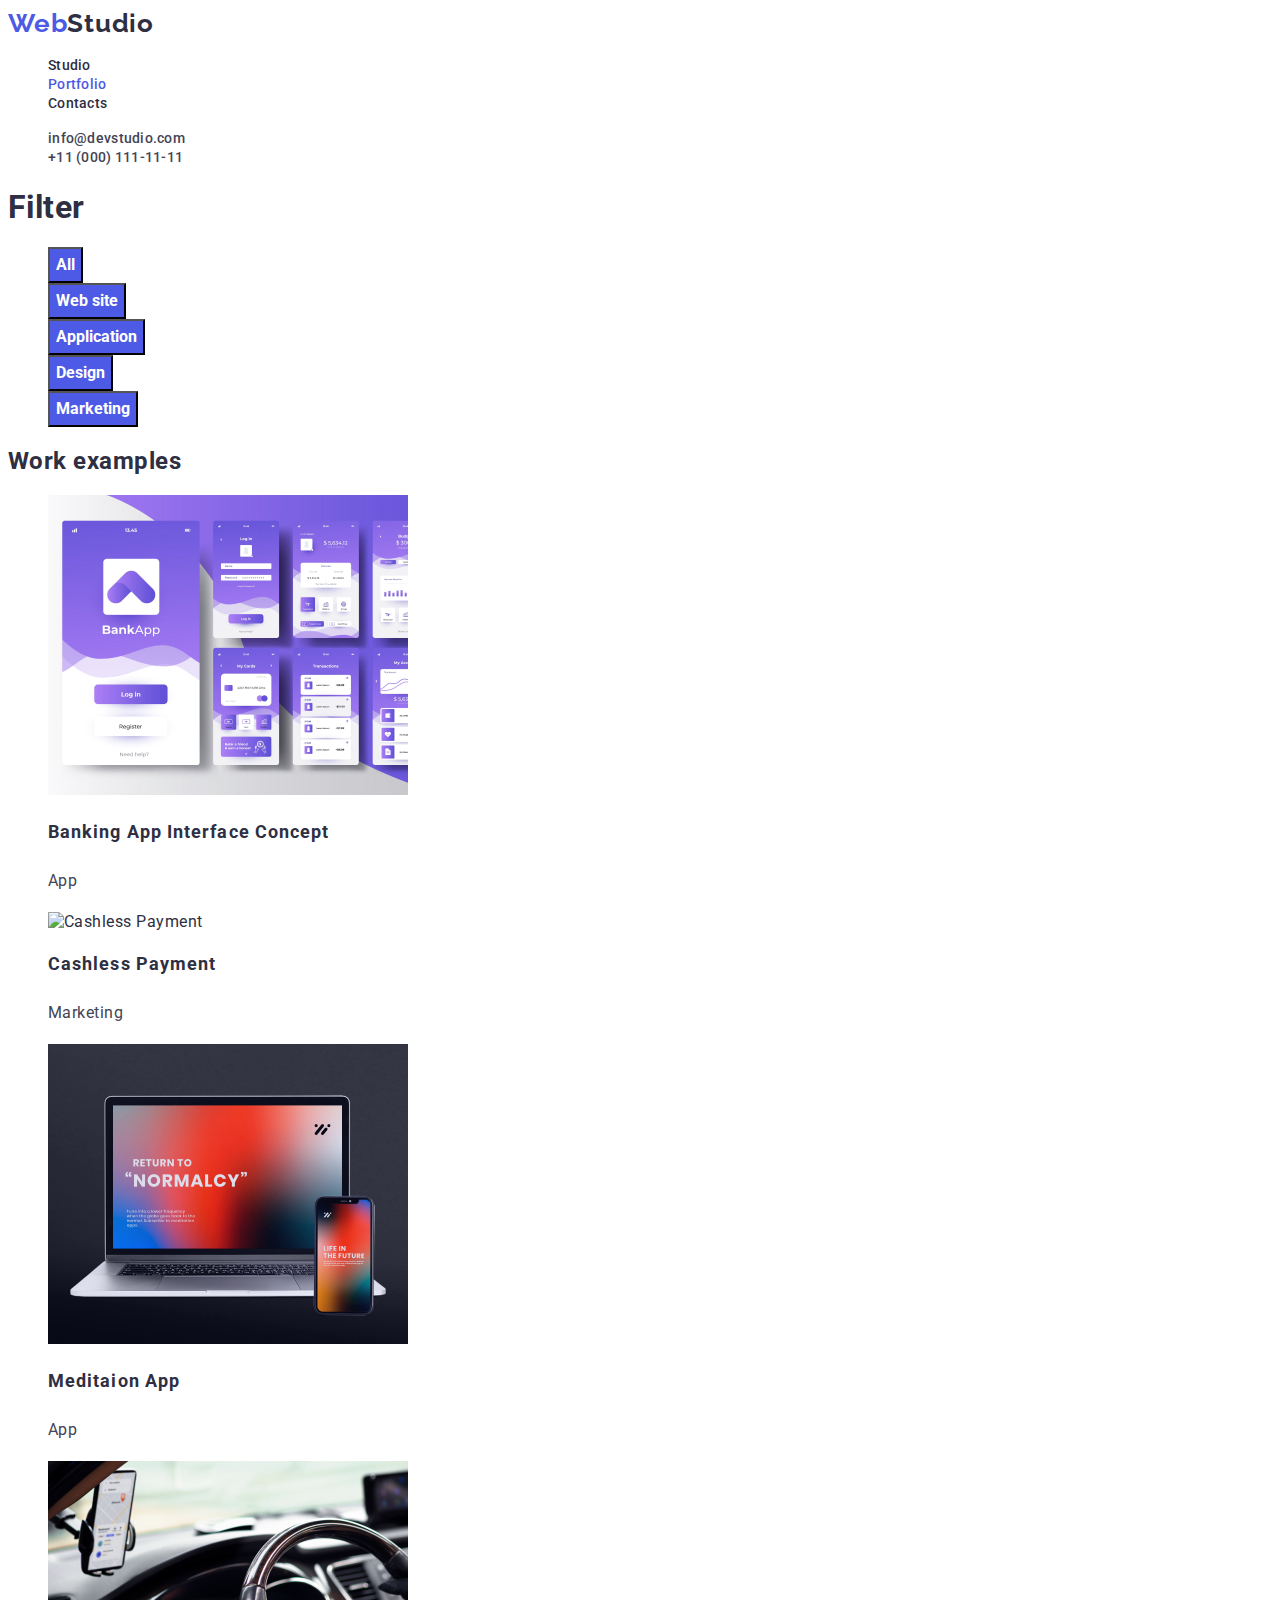
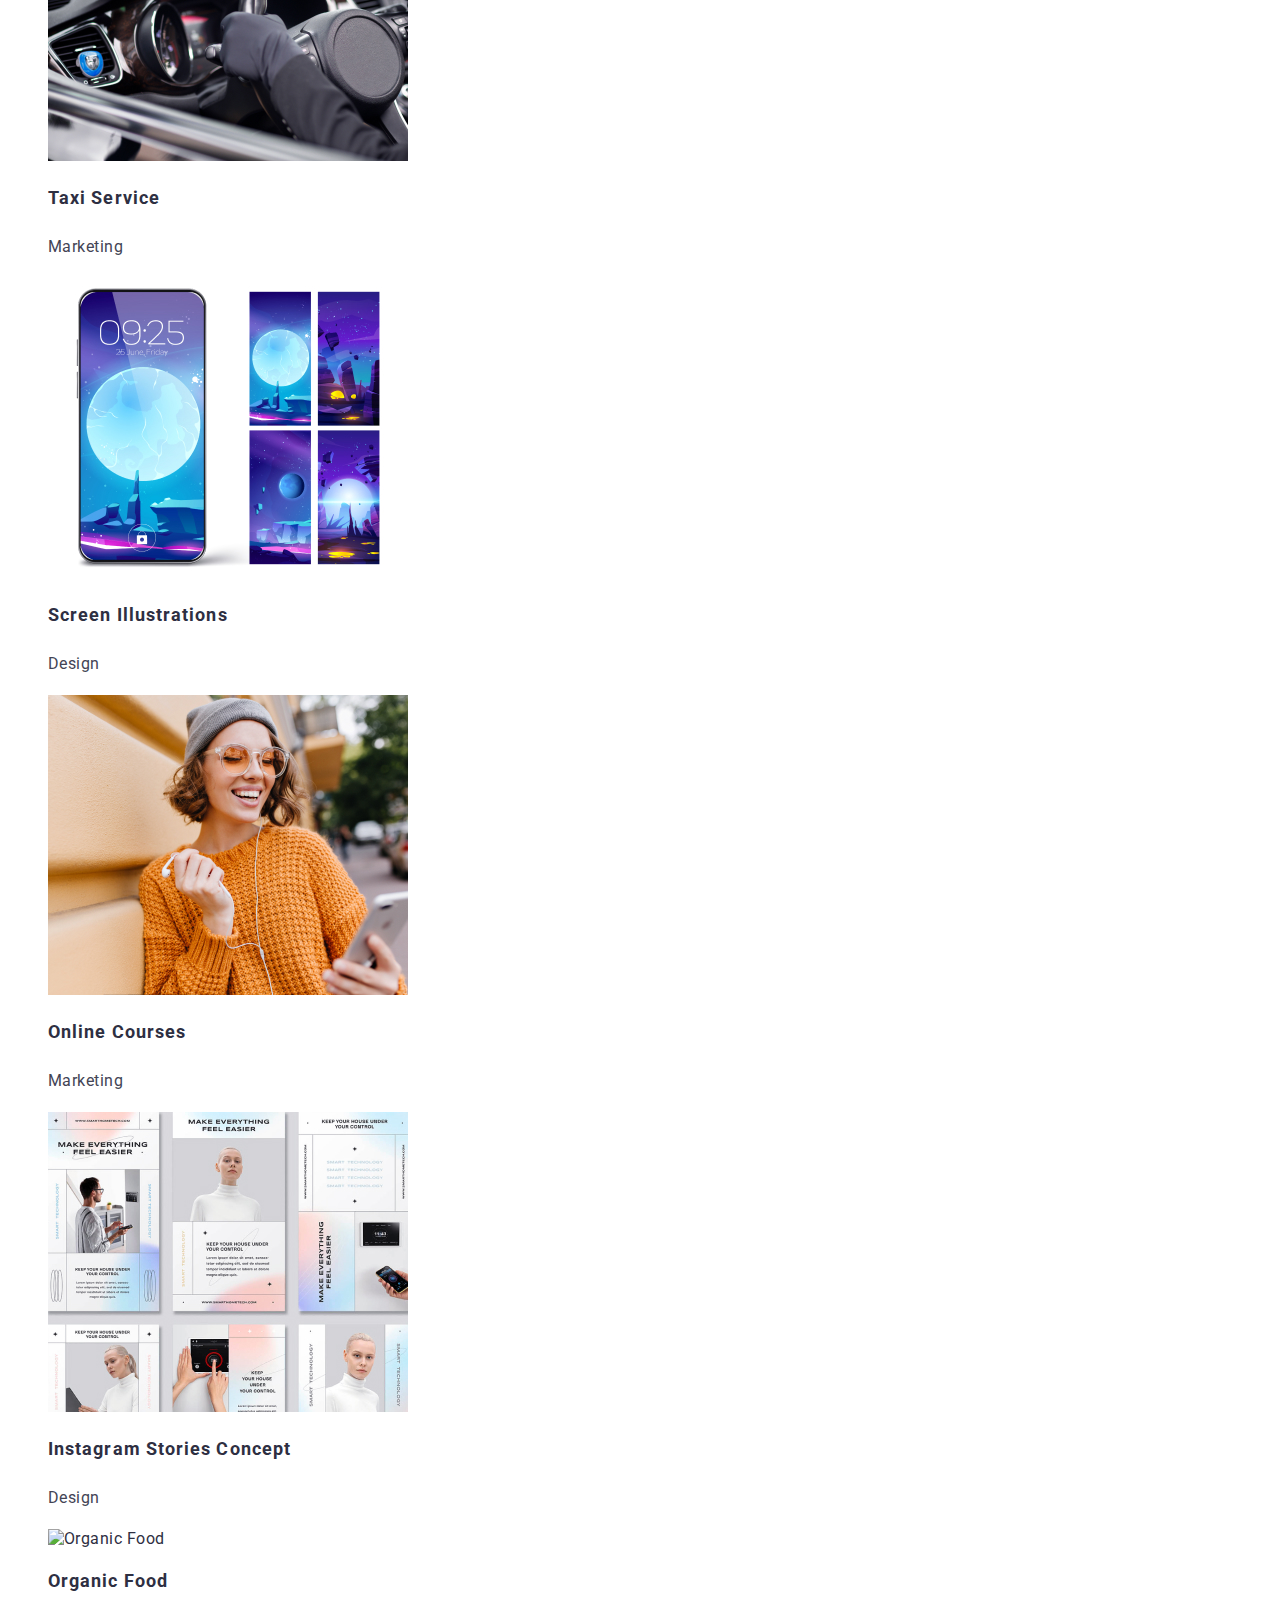
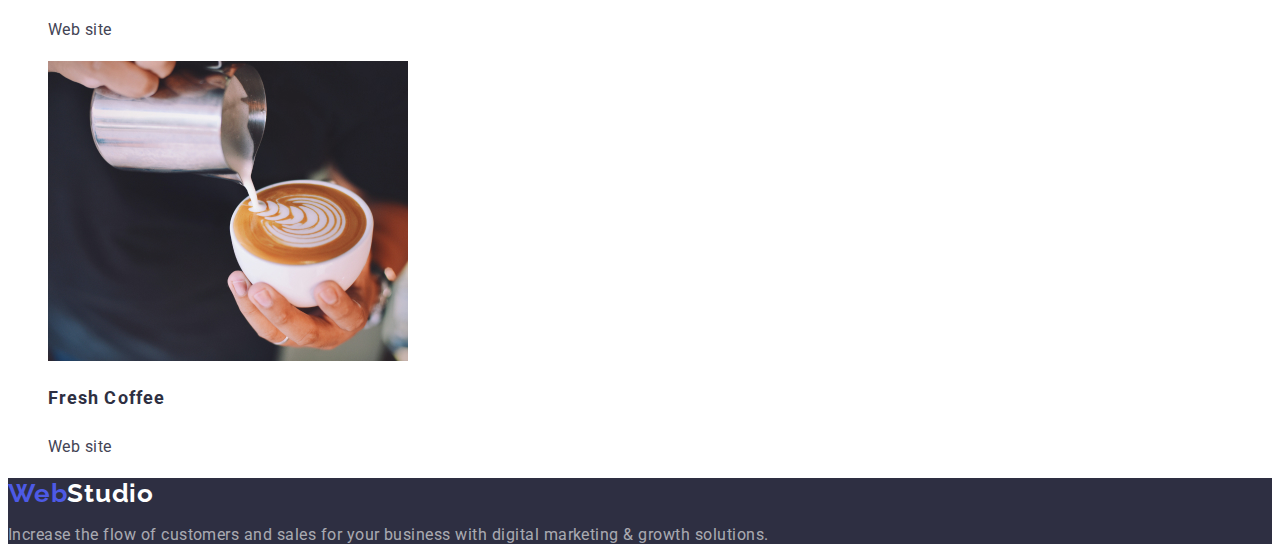
==== commit f0a09057: "new design" ====
--- a/portfolio.html
+++ b/portfolio.html
@@ -1,5 +1,5 @@
 <!DOCTYPE html>
-<html lang="uk">
+<html lang="en">
   <head>
     <meta charset="UTF-8" />
     <meta http-equiv="X-UA-Compatible" content="IE=edge" />
@@ -9,141 +9,160 @@
       href="https://fonts.googleapis.com/css2?family=Raleway:wght@700&family=Roboto:wght@400;500;700;900&display=swap"
       rel="stylesheet"
     />
+    <link rel="stylesheet" href="https://cdnjs.cloudflare.com/ajax/libs/modern-normalize/1.1.0/modern-normalize.min.css" integrity="sha512-wpPYUAdjBVSE4KJnH1VR1HeZfpl1ub8YT/NKx4PuQ5NmX2tKuGu6U/JRp5y+Y8XG2tV+wKQpNHVUX03MfMFn9Q==" crossorigin="anonymous" referrerpolicy="no-referrer" />
     <link rel="stylesheet" href="./css/styles.css" />
   </head>
   <body>
-    <header>
-      <nav>
-        <a href="/" class="logo"><span class="logo-web">Web</span>Studio </a>
+     <header>
+      <div class="container flex">
+        <nav class="item">
+          <a href="/" class="logo"><span class="logo-web">Web</span>Studio </a>
 
-        <ul class="navs list">
-          <li><a href="./index.html" class="nav">Студія</a></li>
-          <li><a href="./portfolio.html" class="nav active">Портфоліо</a></li>
-          <li><a href="" class="nav">Контакти</a></li>
+          <ul class="navs list">
+            <li><a href="./index.html" class="nav">Studio</a></li>
+            <li><a href="./portfolio.html" class="nav active">Portfolio</a></li>
+            <li><a href="" class="nav">Contacts</a></li>
+          </ul>
+        </nav>
+        <ul class="contacts list">
+          <li>
+            <a href="mailto:info@devstudio.com" class="contact"
+              >info@devstudio.com</a
+            >
+          </li>
+          <li>
+            <a href="tel:+380961111111" class="contact">+11 (000) 111-11-11</a>
+          </li>
         </ul>
-      </nav>
-      <ul class="contacts list">
-        <li>
-          <a href="mailto:info@devstudio.com" class="contact"
-            >info@devstudio.com</a
-          >
-        </li>
-        <li>
-          <a href="tel:+380961111111" class="contact">+38 096 111 11 11</a>
-        </li>
-      </ul>
+      </div>
     </header>
     <main>
-      <section>
-        <h1>Фільтр</h1>
-        <ul class="list">
-          <li><button type="button" class="btn primary">Усі</button></li>
-          <li><button type="button" class="btn primary">Веб-сайти</button></li>
-          <li><button type="button" class="btn primary">Додатки</button></li>
-          <li><button type="button" class="btn primary">Дизайн</button></li>
-          <li><button type="button" class="btn primary">Маркетирнг</button></li>
-        </ul>
+      <section class="filter">
+        <div class="container">
+          <h1 class="ghost-title">Filter</h1>
+          <ul class="list flex">
+            <li class="item"><button type="button" class="btn-filter btn">All</button></li>
+            <li class="item">
+              <button type="button" class="btn-filter btn">Web site</button>
+            </li>
+            <li class="item">
+              <button type="button" class="btn-filter btn">Application</button>
+            </li>
+            <li class="item">
+              <button type="button" class="btn-filter btn">Design</button>
+            </li>
+            <li class="item">
+              <button type="button" class="btn-filter btn">Marketing</button>
+            </li>
+          </ul>
+        </div>
       </section>
-      <section>
-        <h2>Приклади робіт</h2>
-        <ul class="list">
-          <li>
-            <img
-              src="./images/portfolio/techno.jpg"
-              alt="Веб-сайт Технокряк"
-              width="370"
-            />
-            <h2 class="work-title">Технокряк</h2>
-            <p class="work-type">Веб-сайт</p>
-          </li>
-          <li>
-            <img
-              src="./images/portfolio/poster.jpg"
-              alt="Дизайн постеру"
-              width="370"
-            />
-            <h2 class="work-title">
-              Постер <span lang="en">New Orlean vs Golden Star</span>
-            </h2>
-            <p class="work-type">Дизайн</p>
-          </li>
-          <li>
-            <img
-              src="./images/portfolio/seafood.jpg"
-              alt="Додаток ресторана"
-              width="370"
-            />
-            <h2 class="work-title">Ресторан <span lang="en">Seafood</span></h2>
-            <p class="work-type">Додатки</p>
-          </li>
-          <li>
-            <img
-              src="./images/portfolio/headphones.jpg"
-              alt="Навушники Prime"
-              width="370"
-            />
-            <h2 class="work-title">Проєкт <span lang="en">Prime</span></h2>
-            <p class="work-type">Маркетирнг</p>
-          </li>
-          <li>
-            <img
-              src="./images/portfolio/boxes.jpg"
-              alt="Приклад коробок"
-              width="370"
-            />
-            <h2 class="work-title">Проєкт <span lang="en">Boxes</span></h2>
-            <p class="work-type">Додаток</p>
-          </li>
-          <li>
-            <img
-              src="./images/portfolio/computer.jpg"
-              alt="Веб-сайт Inspiration has no Borders"
-              width="370"
-            />
-            <h2 class="work-title">
-              <span lang="en">Inspiration has no Borders</span>
-            </h2>
-            <p class="work-type">Веб-сайт</p>
-          </li>
-          <li>
-            <img
-              src="./images/portfolio/magazine.jpg"
-              alt="Дизайн видання"
-              width="370"
-            />
-            <h2 class="work-title">
-              Видання <span lang="en">Limited Edition</span>
-            </h2>
-            <p class="work-type">Дизайн</p>
-          </li>
-          <li>
-            <img
-              src="./images/portfolio/lab.jpg"
-              alt="Приклад етикетки"
-              width="370"
-            />
-            <h2 class="work-title">Проєкт <span lang="en">LAB</span></h2>
-            <p class="work-type">Маркетинг</p>
-          </li>
-          <li>
-            <img
-              src="./images/portfolio/laptop.jpg"
-              alt="Веб-сайт Growing Business"
-              width="370"
-            />
-            <h2 class="work-title"><span lang="en">Growing Business</span></h2>
-            <p class="work-type">Додаток</p>
-          </li>
-        </ul>
+      <section class="examples">
+        <div class="container">
+          <h2 class="ghost-title">Work examples</h2>
+          <ul class="list flex wrap">
+            <li class="work">
+              <img
+                src="./images/portfolio/banking.jpg"
+                alt="Banking App Interface Concept"
+                width="360"
+              />
+              <h2 class="work-title">Banking App Interface Concept</h2>
+              <p class="work-type">App</p>
+            </li>
+            <li class="work">
+              <img
+                src=""
+                alt="Cashless Payment"
+                width="360"
+              />
+              <h2 class="work-title">
+                Cashless Payment
+              </h2>
+              <p class="work-type">Marketing</p>
+            </li>
+            <li class="work">
+              <img
+                src="./images/portfolio/meditation.jpg"
+                alt="Meditaion App"
+                width="360"
+              />
+              <h2 class="work-title">
+                Meditaion App
+              </h2>
+              <p class="work-type">App</p>
+            </li>
+            <li class="work">
+              <img
+                src="./images/portfolio/taxi.jpg"
+                alt="Taxi Service"
+                width="360"
+              />
+              <h2 class="work-title">Taxi Service</h2>
+              <p class="work-type">Marketing</p>
+            </li>
+            <li class="work">
+              <img
+                src="./images/portfolio/illustration.jpg"
+                alt="Screen Illustrations"
+                width="360"
+              />
+              <h2 class="work-title">Screen Illustrations</h2>
+              <p class="work-type">Design</p>
+            </li>
+            <li class="work">
+              <img
+                src="./images/portfolio/courses.jpg"
+                alt="Online Courses"
+                width="360"
+              />
+              <h2 class="work-title">
+                <span lang="en">Online Courses</span>
+              </h2>
+              <p class="work-type">Marketing</p>
+            </li>
+            <li class="work">
+              <img
+                src="./images/portfolio/insta.jpg"
+                alt="Instagram Stories Concept"
+                width="360"
+              />
+              <h2 class="work-title">
+                Instagram Stories Concept
+              </h2>
+              <p class="work-type">Design</p>
+            </li>
+            <li class="work">
+              <img
+                src="./images/portfolio/organic.jpg"
+                alt="Organic Food"
+                width="360"
+              />
+              <h2 class="work-title">Organic Food</h2>
+              <p class="work-type">Web site</p>
+            </li>
+            <li class="work">
+              <img
+                src="./images/portfolio/coffee.jpg"
+                alt="Fresh Coffee"
+                width="360"
+              />
+              <h2 class="work-title">
+                Fresh Coffee
+              </h2>
+              <p class="work-type">Web site</p>
+            </li>
+          </ul>
+        </div>
       </section>
     </main>
-    <footer class="footer">
-      <a href="/" class="logo light"><span class="logo-web">Web</span>Studio</a>
-      <address class="footer-address">
-        <span class="address">м. Київ, пр-т Лесі Українки, 26 </span> <br />
-        info@devstudio.com <br />
-        +38 096 111 11 11
-      </address>
+     <footer class="footer">
+      <div class="container">
+        <a href="/" class="logo light"
+          ><span class="logo-web">Web</span>Studio</a
+        >
+        <p class="footer-desc">Increase the flow of customers and sales for your business with digital marketing & growth solutions.</p>
+      </div>
     </footer>
   </body>
 </html>
--- a/css/styles.css
+++ b/css/styles.css
@@ -1,16 +1,14 @@
-/* основний колір - #212121 
-вторинний - #757575
-білий - FFFFFF
-акцент - 2196F3*/
+
 
 :root {
-  --primary-text-color: #212121;
-  --secondary-text-color: #757575;
-  --accent-color: #2196f3;
-  --white: #ffffff;
-  --dark-bcg: #2f303a;
-  --logo-color: #000000;
+ --primary-text-color: #2e2f42;
+  --secondary-text-color: #434455;
+  --accent-color: #4d5ae5;
+  --cloud: #f4f4fd;
+  --dark-bcg: #2e2f42;
   --btn-primary-color: #f5f4fa;
+  /* --bcg-color: #e5e5e5; */
+  --white:#ffffff;
 }
 
 body {
@@ -161,4 +159,4 @@
   font-size: 16px;
   line-height: 1.88;
   letter-spacing: 0.03em;
-}
+}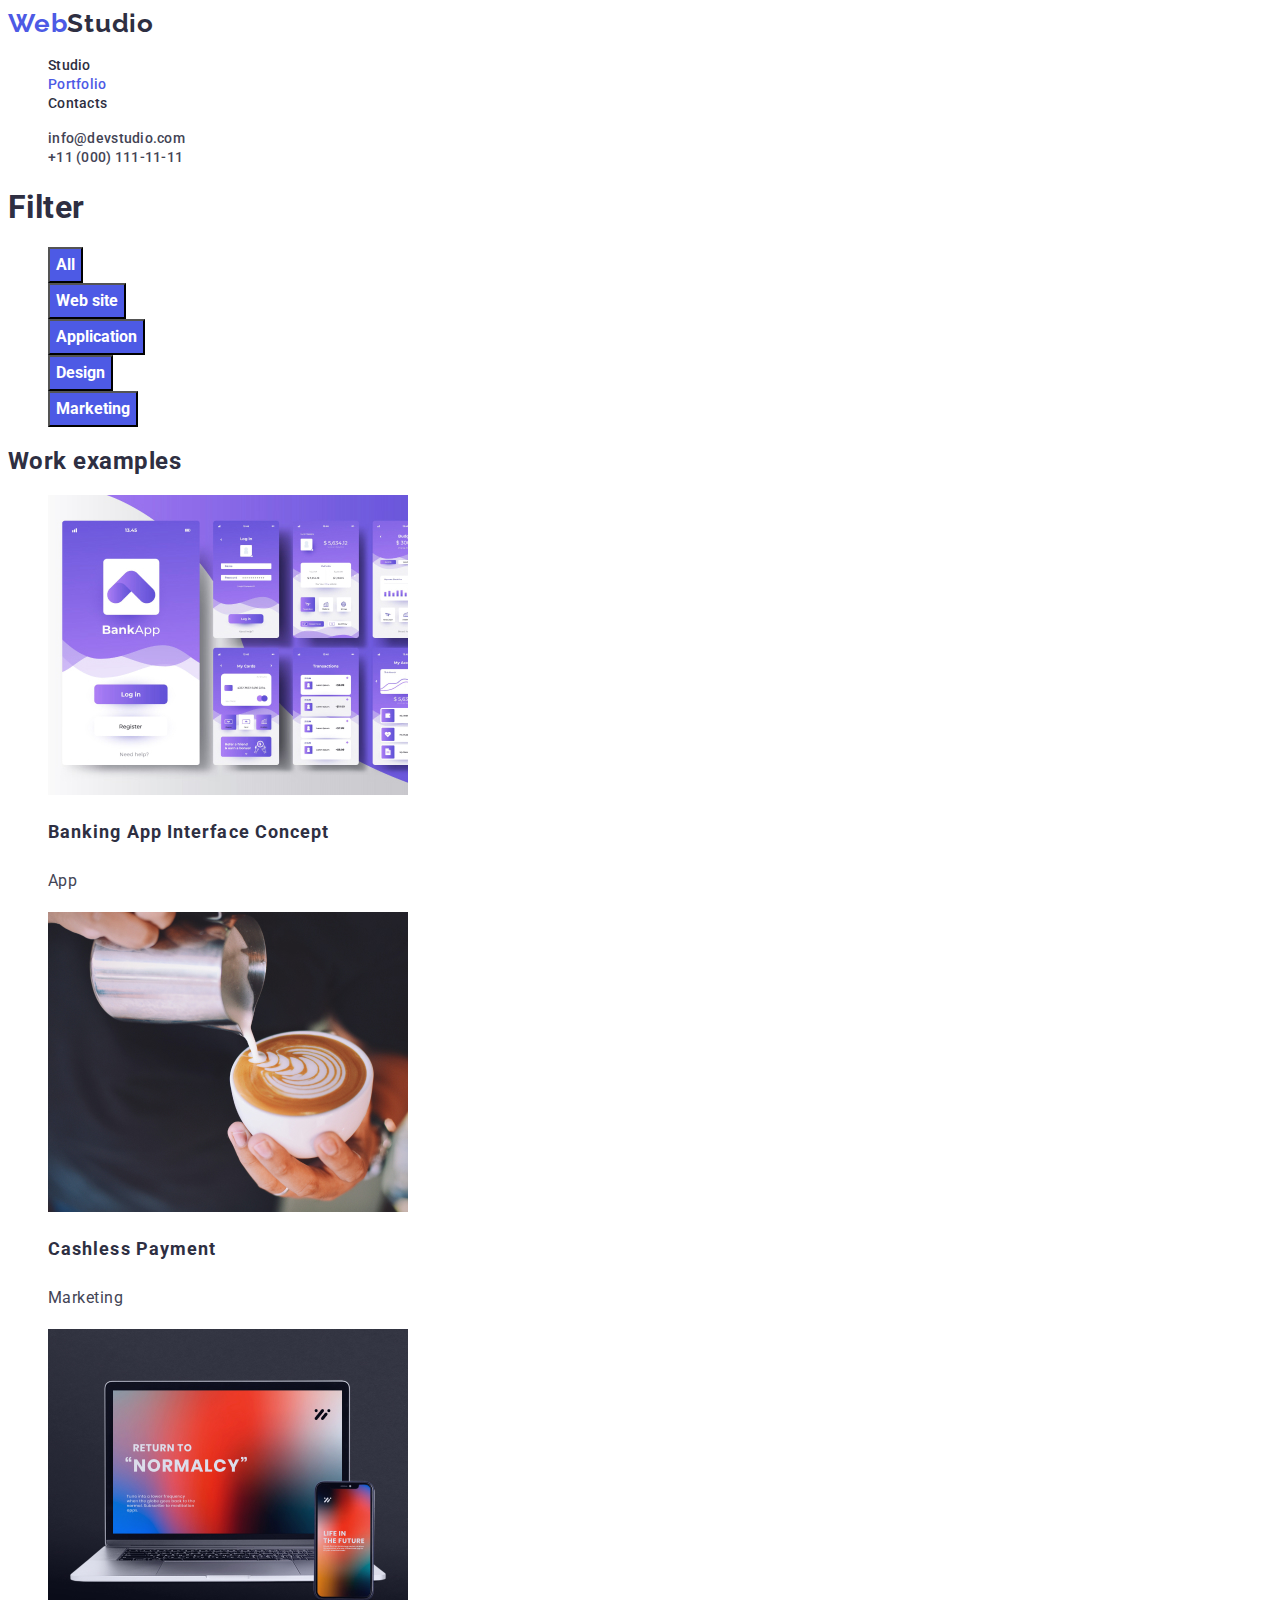
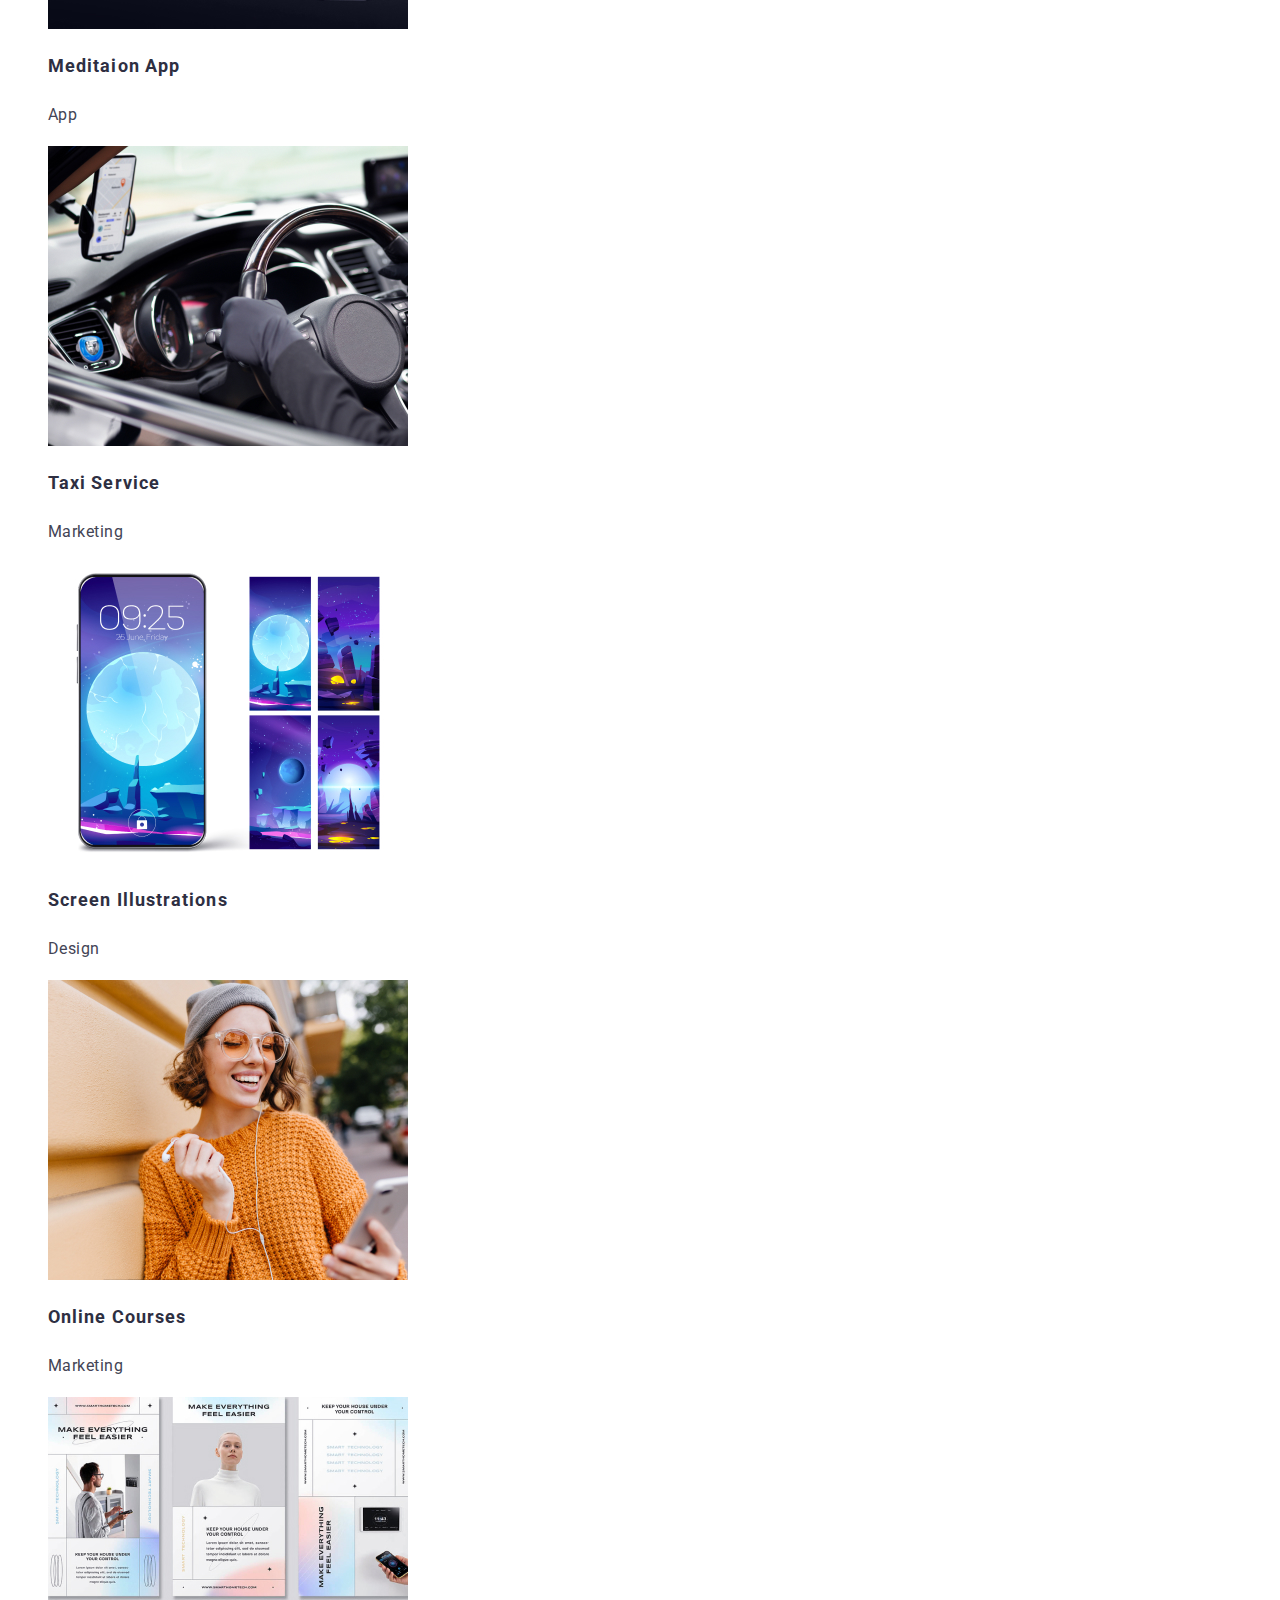
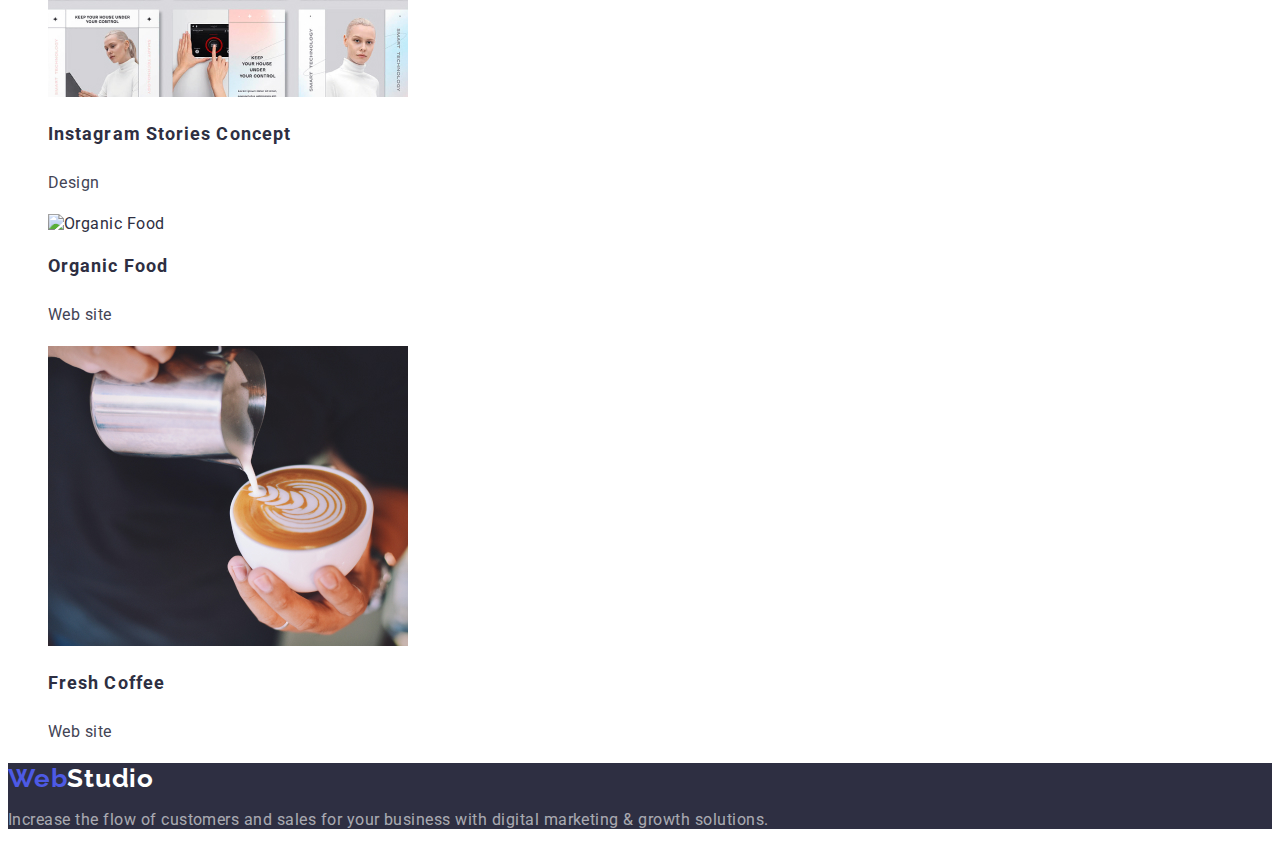
==== commit f127d830: "changed index.html" ====
--- a/portfolio.html
+++ b/portfolio.html
@@ -72,7 +72,7 @@
             </li>
             <li class="work">
               <img
-                src=""
+                src="./images/portfolio/coffee.jpg"
                 alt="Cashless Payment"
                 width="360"
               />
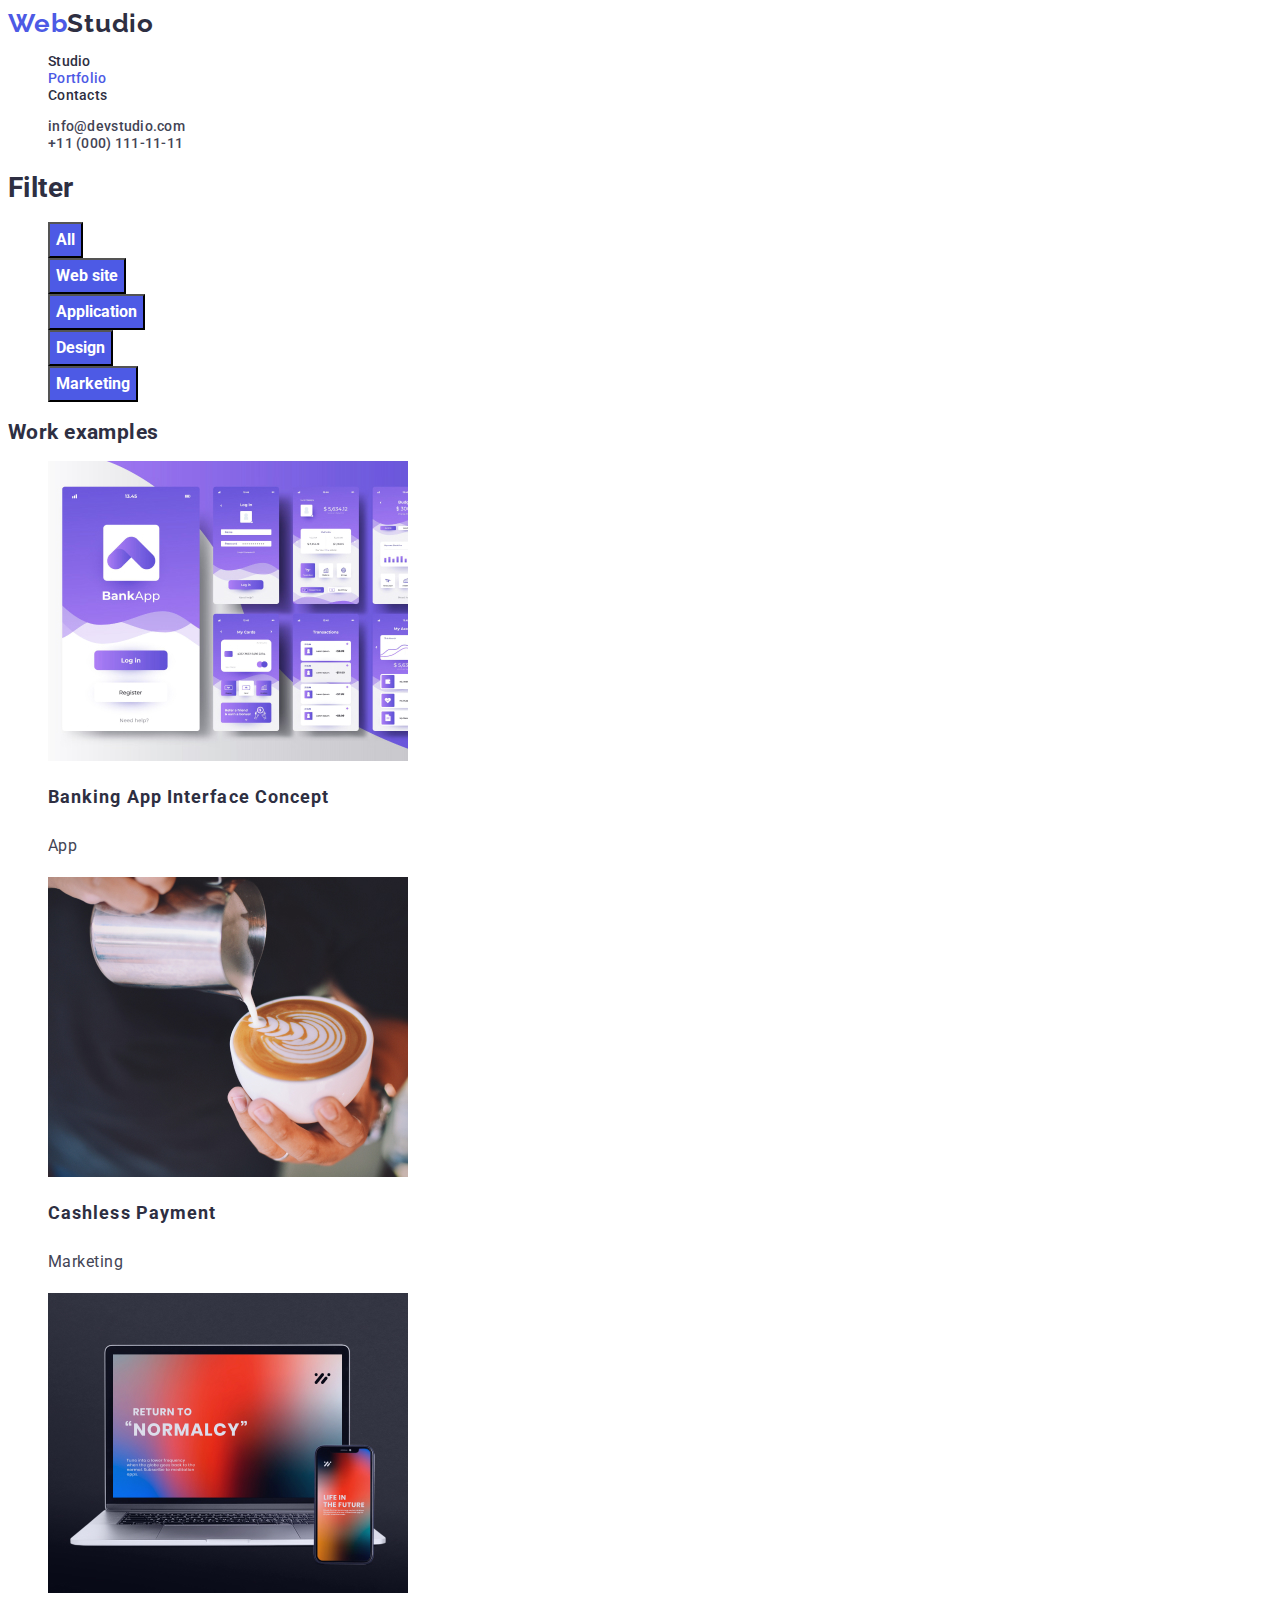
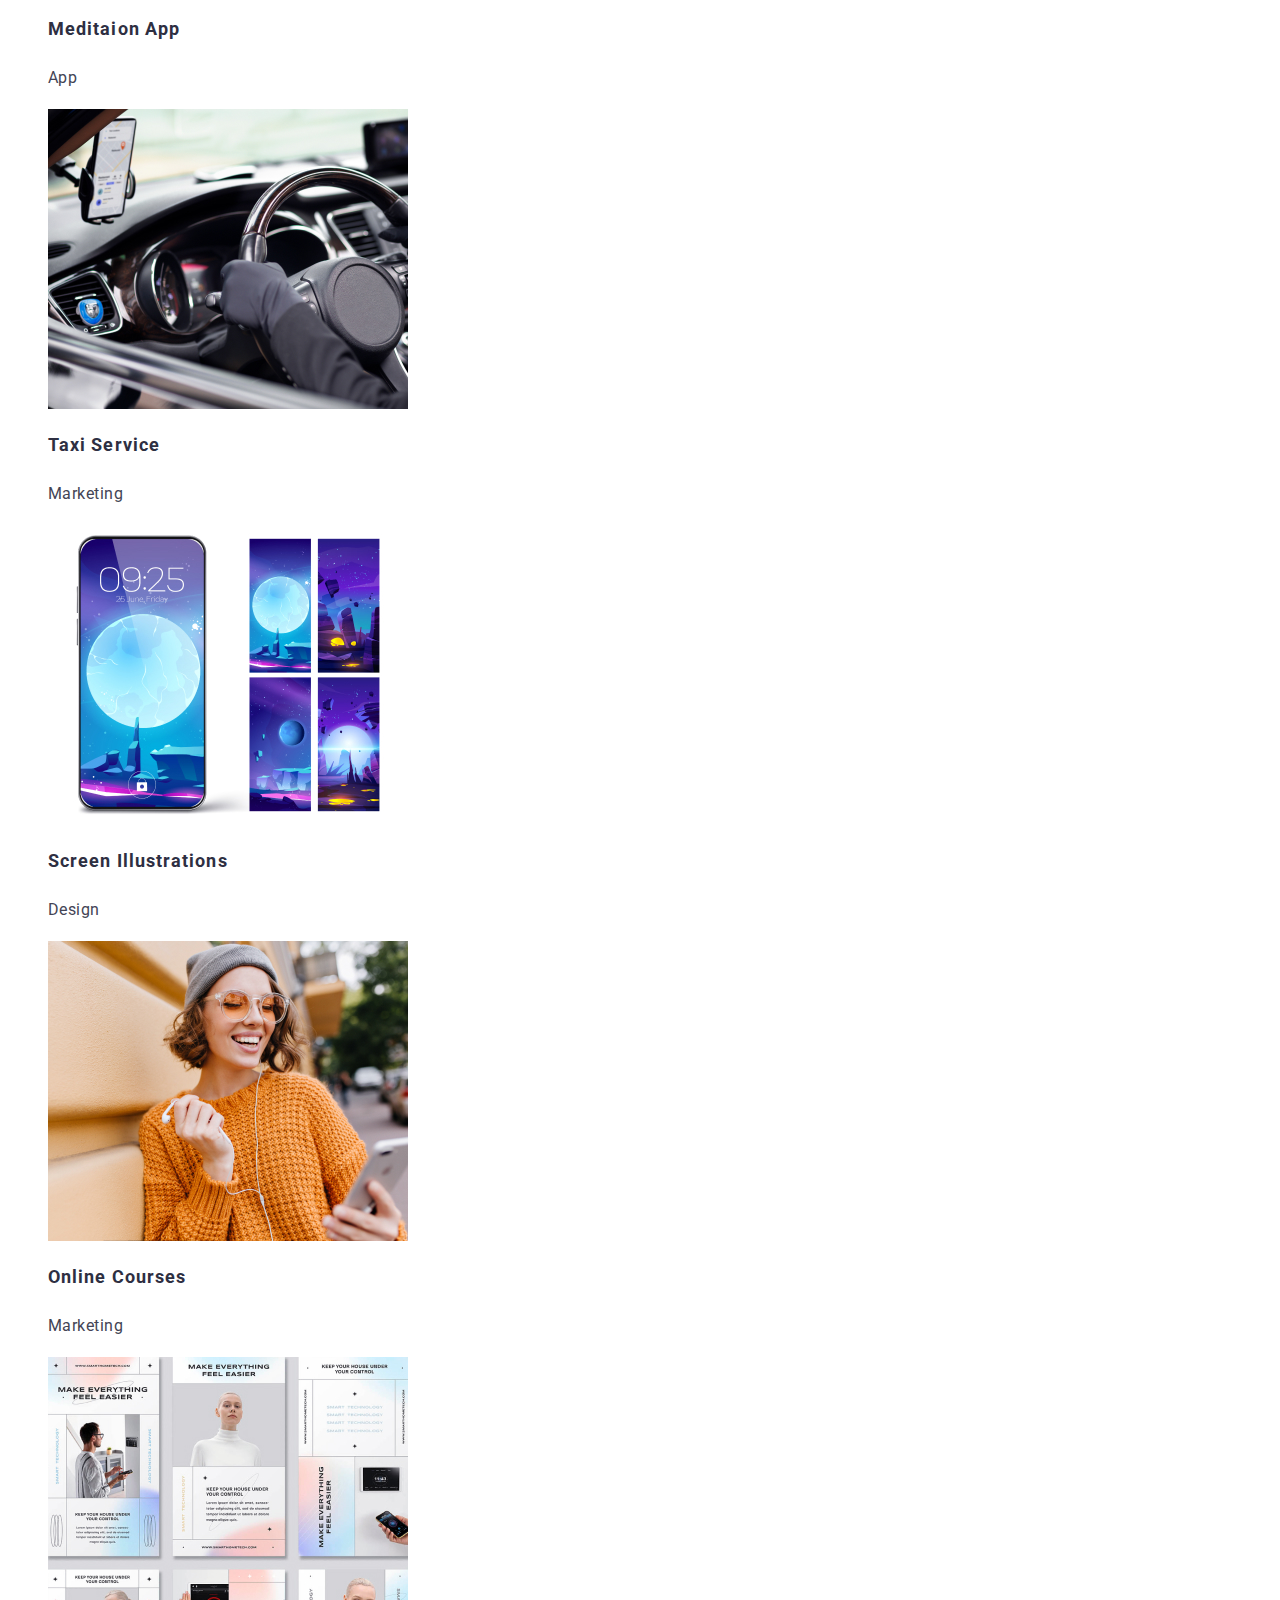
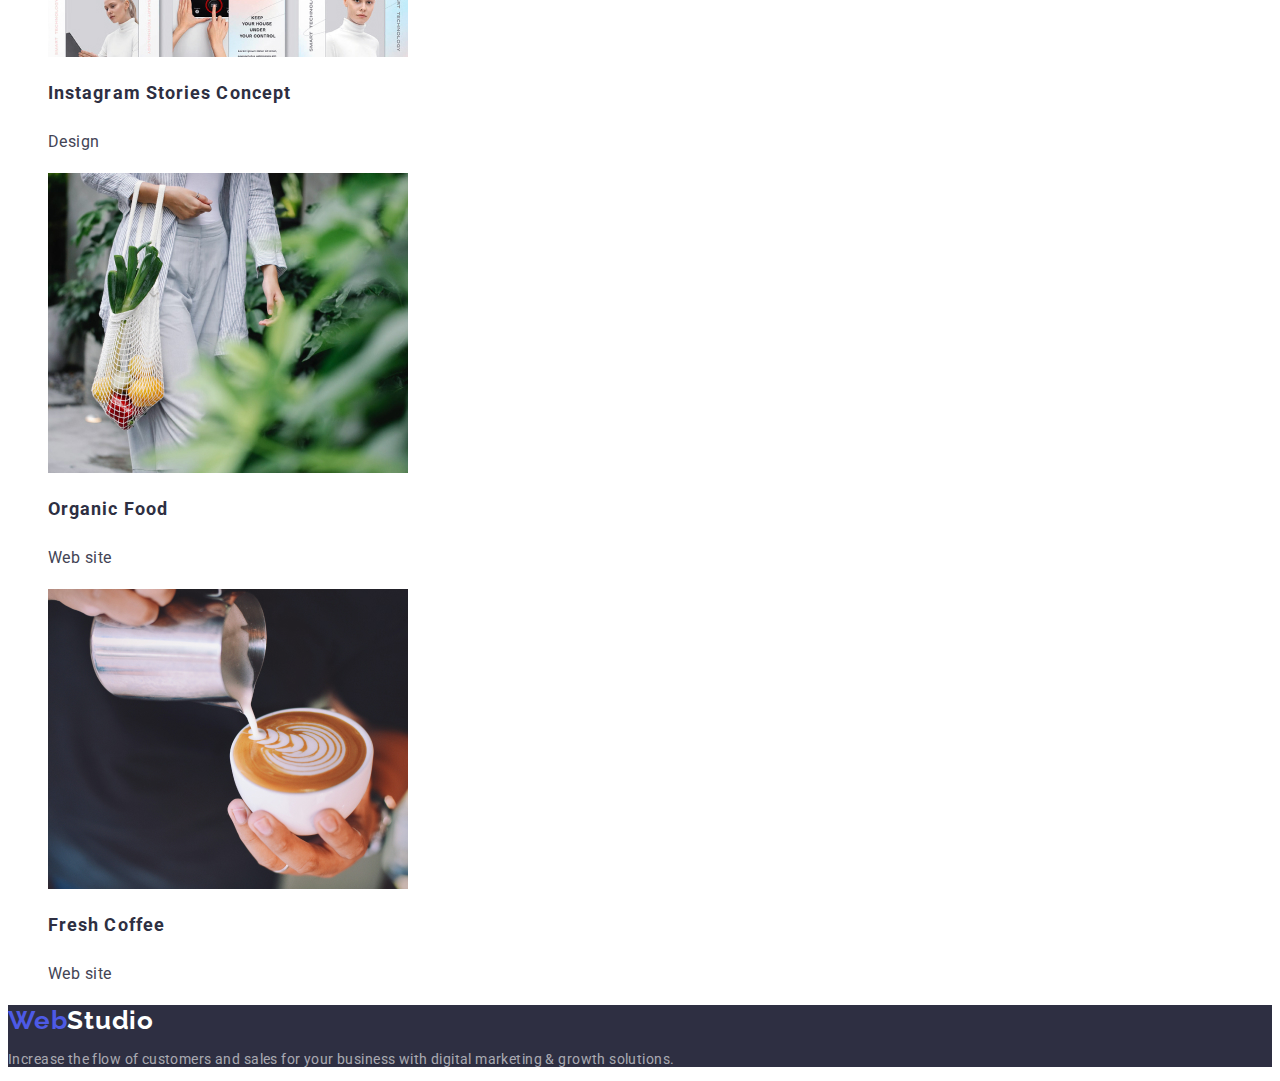
==== commit cfc637a7: "font-size in body + fixed index.html" ====
--- a/portfolio.html
+++ b/portfolio.html
@@ -16,7 +16,7 @@
      <header>
       <div class="container flex">
         <nav class="item">
-          <a href="/" class="logo"><span class="logo-web">Web</span>Studio </a>
+          <a href="./index.html" class="logo"><span class="logo-web">Web</span>Studio </a>
 
           <ul class="navs list">
             <li><a href="./index.html" class="nav">Studio</a></li>
@@ -158,7 +158,7 @@
     </main>
      <footer class="footer">
       <div class="container">
-        <a href="/" class="logo light"
+        <a href="./index.html" class="logo light"
           ><span class="logo-web">Web</span>Studio</a
         >
         <p class="footer-desc">Increase the flow of customers and sales for your business with digital marketing & growth solutions.</p>
--- a/css/styles.css
+++ b/css/styles.css
@@ -15,6 +15,7 @@
   background-color: var(--white);
   color: var(--primary-text-color);
   font-family: "Roboto", sans-serif;
+  font-size: 14px;
   letter-spacing: 0.03em;
 }
 
@@ -43,7 +44,6 @@
 .nav {
   color: var(--primary-text-color);
   font-weight: 500;
-  font-size: 14px;
   line-height: 1.14;
   letter-spacing: 0.02em;
   text-decoration: none;
@@ -52,7 +52,6 @@
 .contact {
   color: var(--secondary-text-color);
   font-weight: 500;
-  font-size: 14px;
   line-height: 1.14;
   letter-spacing: 0.02em;
   text-decoration: none;
@@ -85,13 +84,11 @@
 
 .feature {
   font-weight: 700;
-  font-size: 14px;
   line-height: 1.14;
 }
 
 .feature-descr {
   color: var(--secondary-text-color);
-  font-size: 14px;
   line-height: 1.7;
 }
 
@@ -120,7 +117,6 @@
 }
 
 .footer-address {
-  font-size: 14px;
   line-height: 1.7;
   font-style: normal;
 }
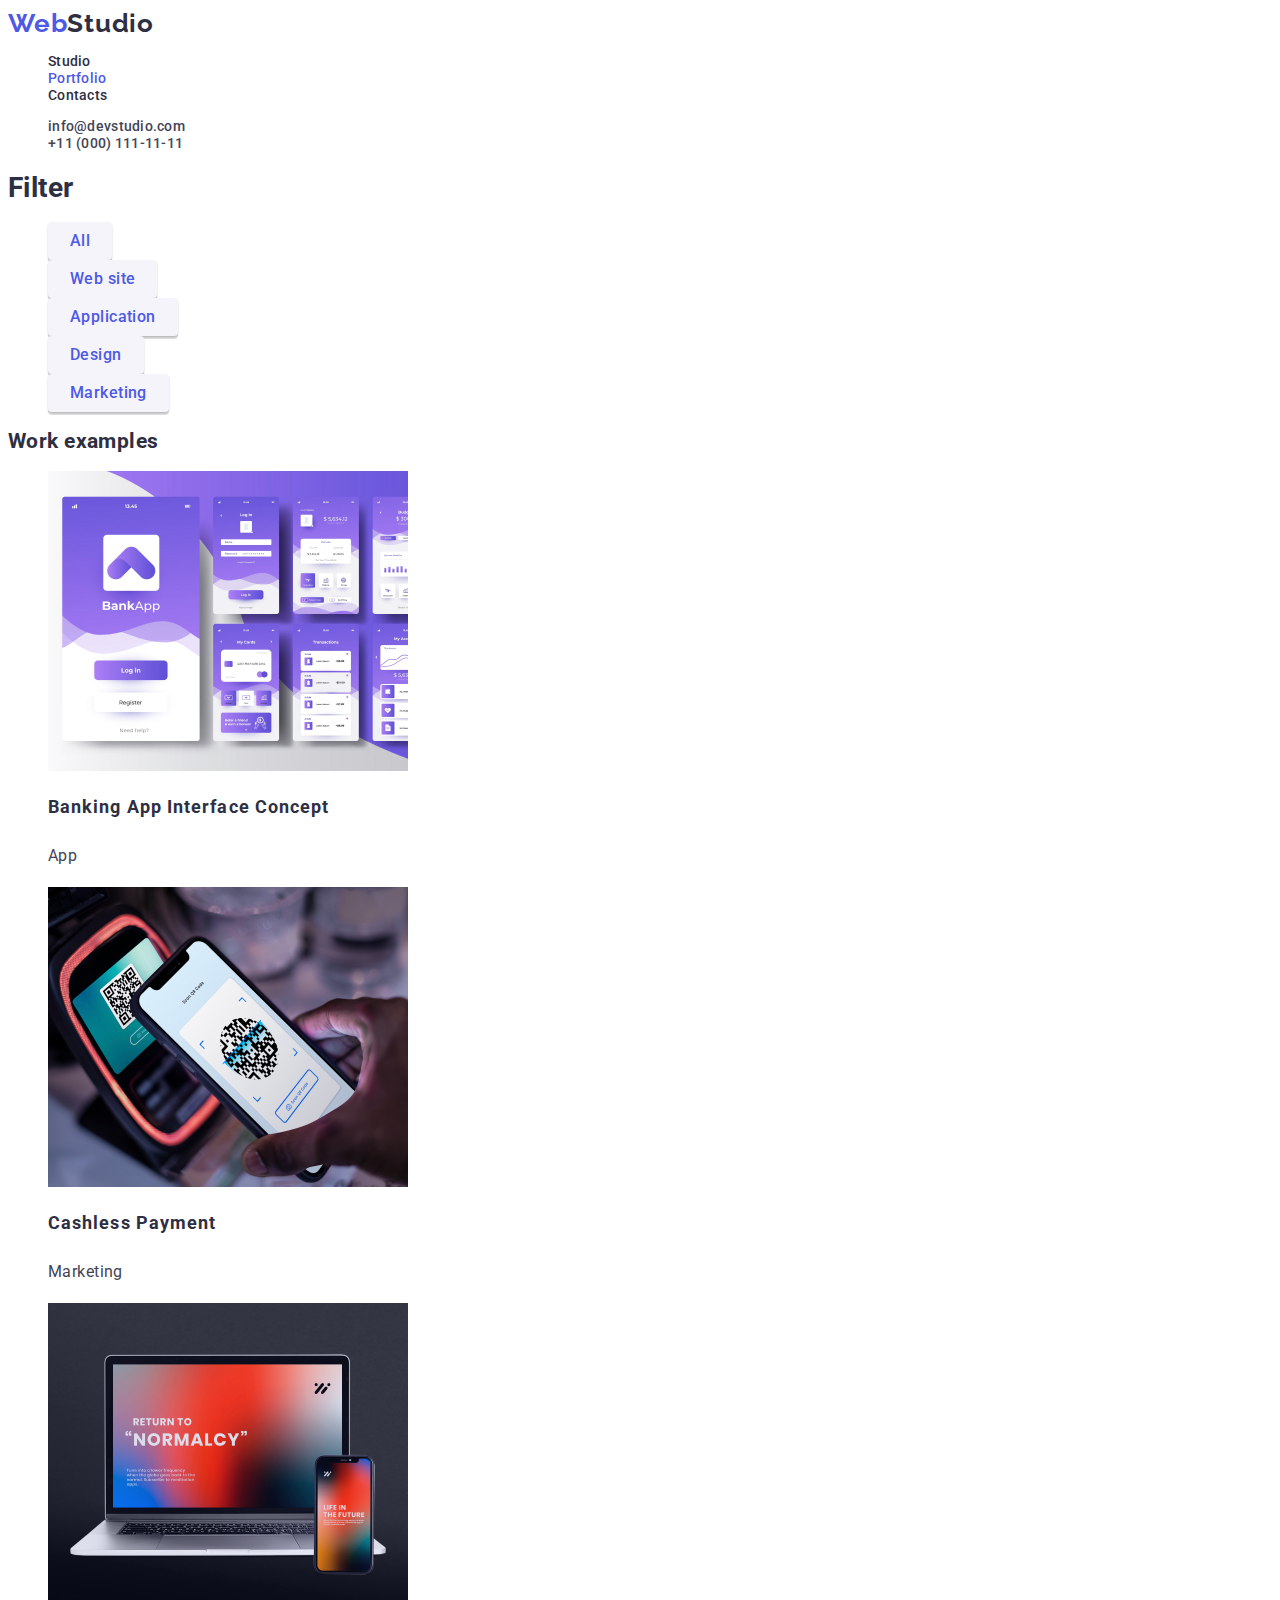
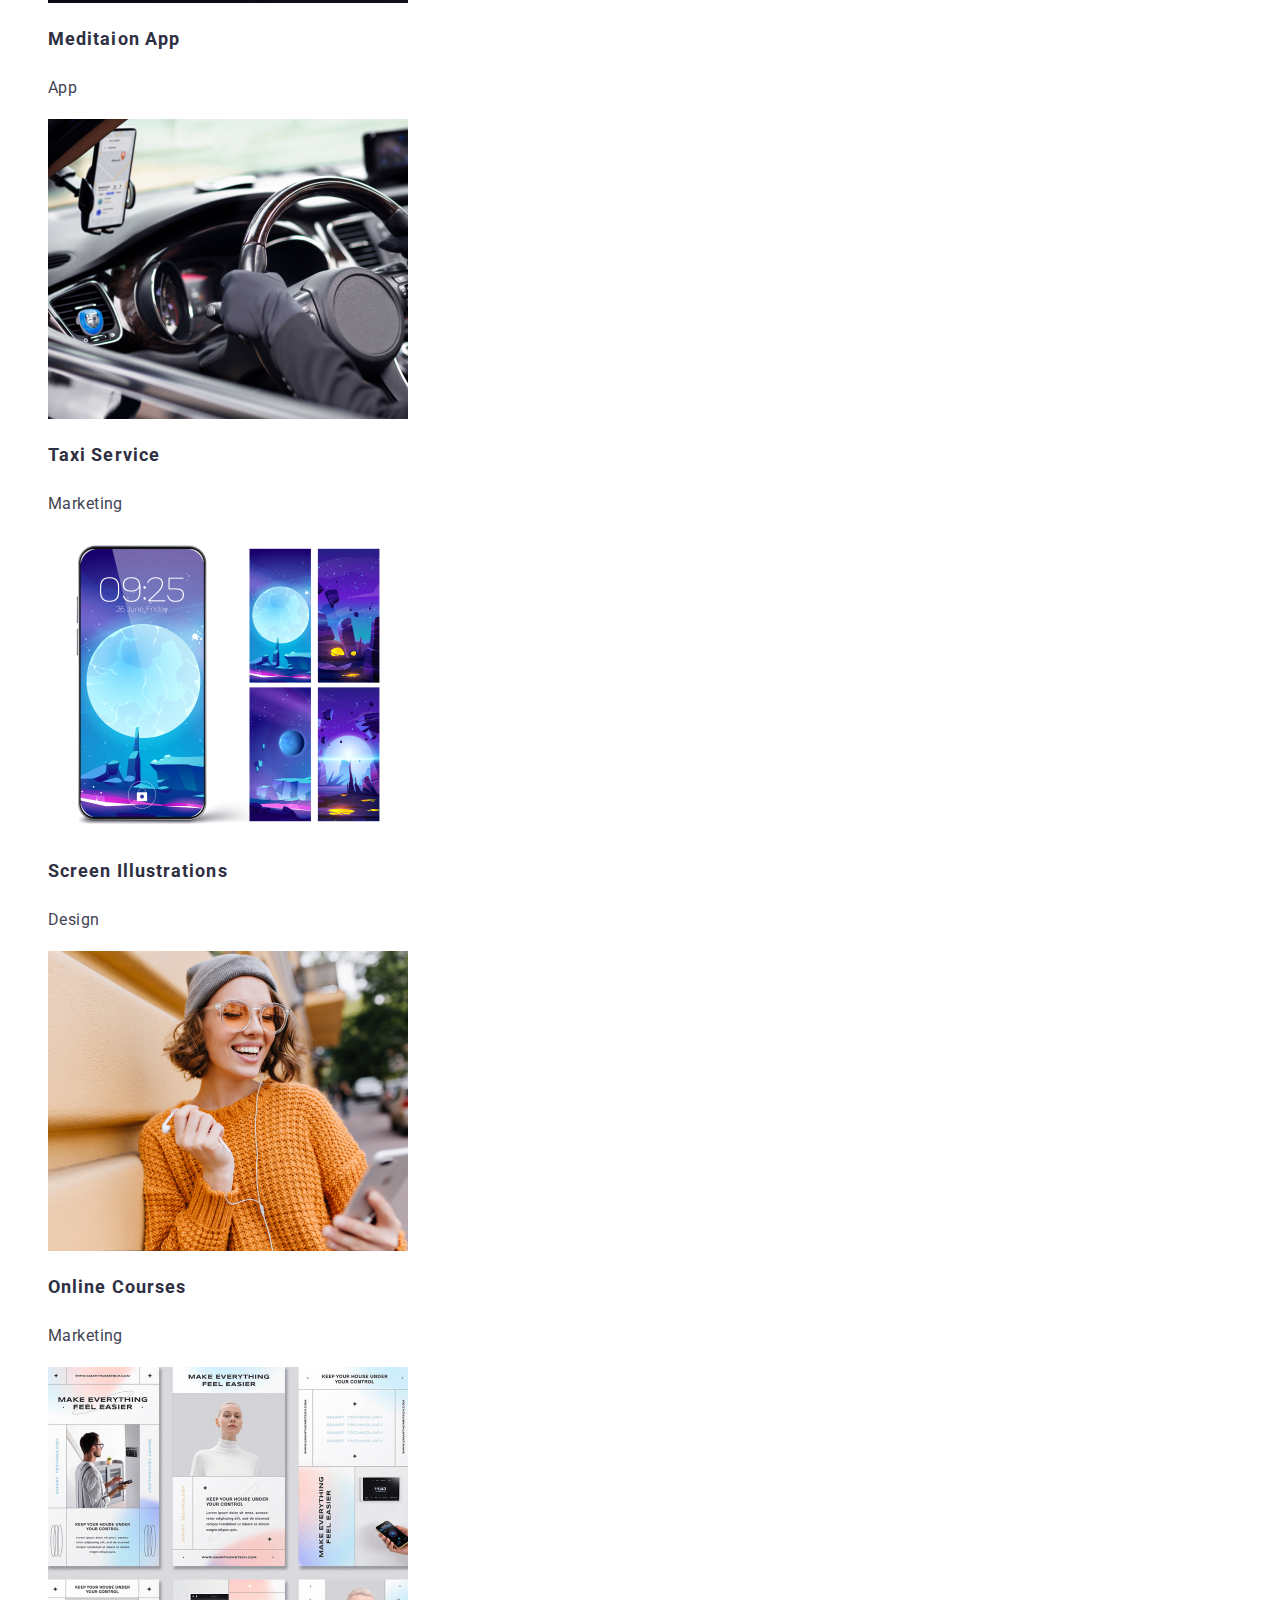
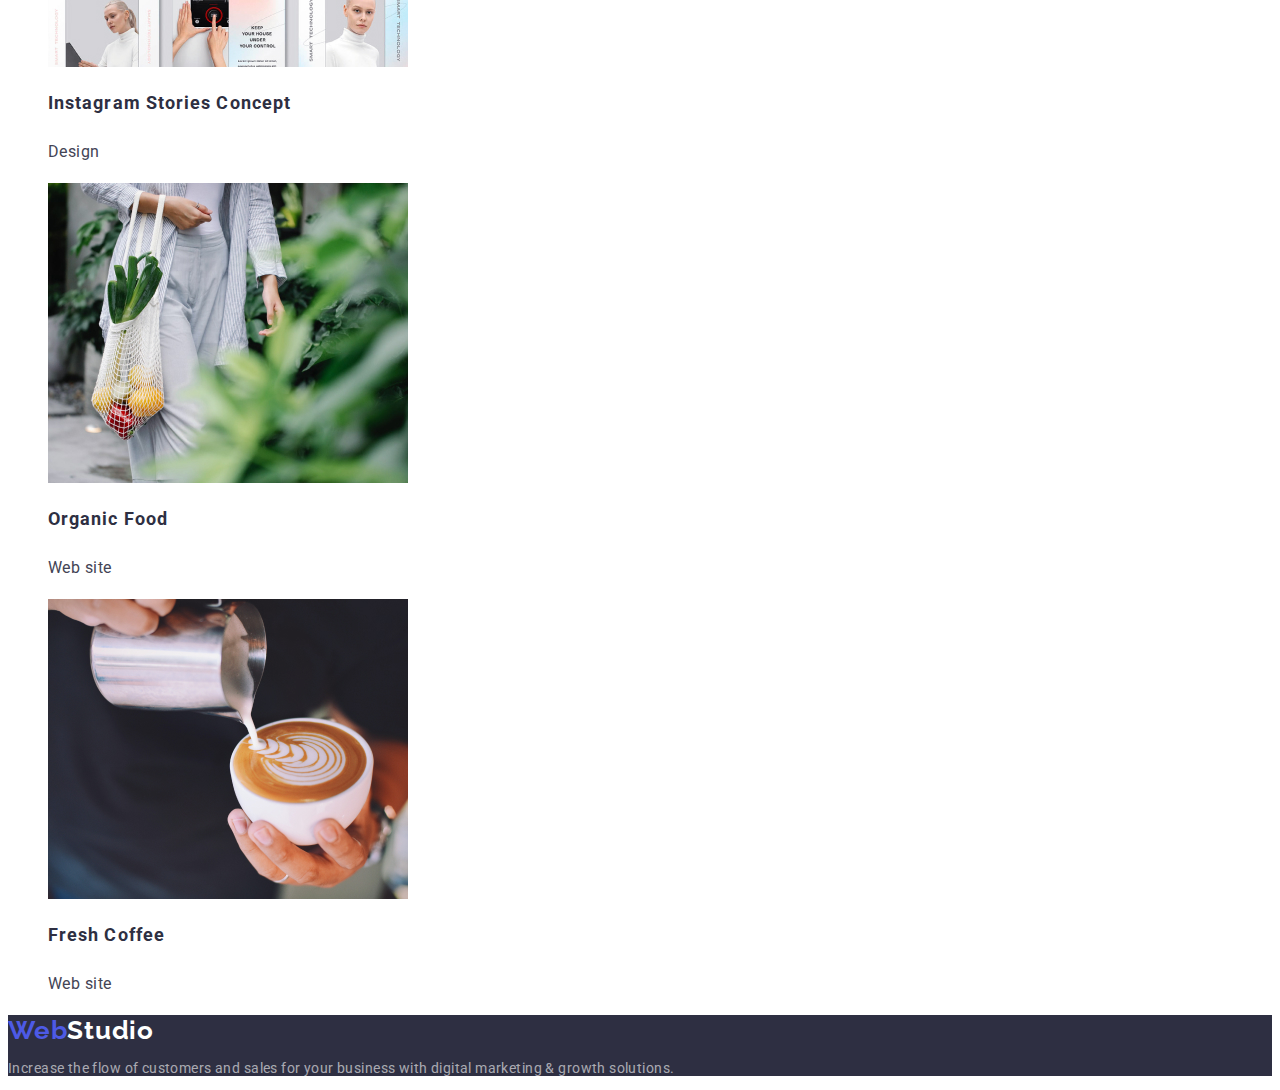
==== commit 1cfe951d: "changed buttons and added img to portfolio" ====
--- a/portfolio.html
+++ b/portfolio.html
@@ -72,7 +72,7 @@
             </li>
             <li class="work">
               <img
-                src="./images/portfolio/coffee.jpg"
+                src="./images/portfolio/cashless.jpg"
                 alt="Cashless Payment"
                 width="360"
               />
@@ -117,7 +117,7 @@
                 width="360"
               />
               <h2 class="work-title">
-                <span lang="en">Online Courses</span>
+                Online Courses
               </h2>
               <p class="work-type">Marketing</p>
             </li>
--- a/css/styles.css
+++ b/css/styles.css
@@ -99,6 +99,10 @@
   text-align: center;
 }
 
+.workers{
+  background-color: var(--cloud);
+}
+
 .name {
   font-weight: 500;
   font-size: 16px;
@@ -127,21 +131,50 @@
 
 /* portfolio */
 
-.btn.primary {
-  color: var(--primary-text-color);
+.btn {
+  font-family: inherit;
+  cursor: pointer;
+  border-radius: 4px;
+
+  display: flex;
+  justify-content: center;
+  align-items: center;
+  padding: 0;
+  border: 0;
+}
+
+.btn.hero {
+  font-weight: 700;
+  font-size: 16px;
+  line-height: 1.2;
+  letter-spacing: 0.04em;
+  background-color: var(--accent-color);
+  color: var(--white);
+
+  padding: 16px 32px;
+  margin-left: auto;
+  margin-right: auto;
+  box-shadow: 0px 4px 4px rgba(0, 0, 0, 0.15);
+}
+
+.btn.btn-filter {
+  color: var(--accent-color);
   background-color: var(--btn-primary-color);
+
+  font-weight: 500;
+  font-size: 16px;
+  line-height: 1.62;
+  letter-spacing: inherit;
+
+  padding: 6px 22px;
+  box-shadow: 0px 3px 1px rgba(0, 0, 0, 0.1), 0px 1px 2px rgba(0, 0, 0, 0.08),
+    0px 2px 2px rgba(0, 0, 0, 0.12);
 }
-.btn,
+
 .btn:hover,
 .btn:focus {
   background-color: var(--accent-color);
-  color: var(--white);
-  font-family: inherit;
-  font-weight: 700;
-  font-size: 16px;
-  line-height: 30px;
-  letter-spacing: 0.06 em;
-  cursor: pointer;
+  color: var(--cloud);
 }
 
 .work-title {
@@ -154,5 +187,4 @@
   color: var(--secondary-text-color);
   font-size: 16px;
   line-height: 1.88;
-  letter-spacing: 0.03em;
 }